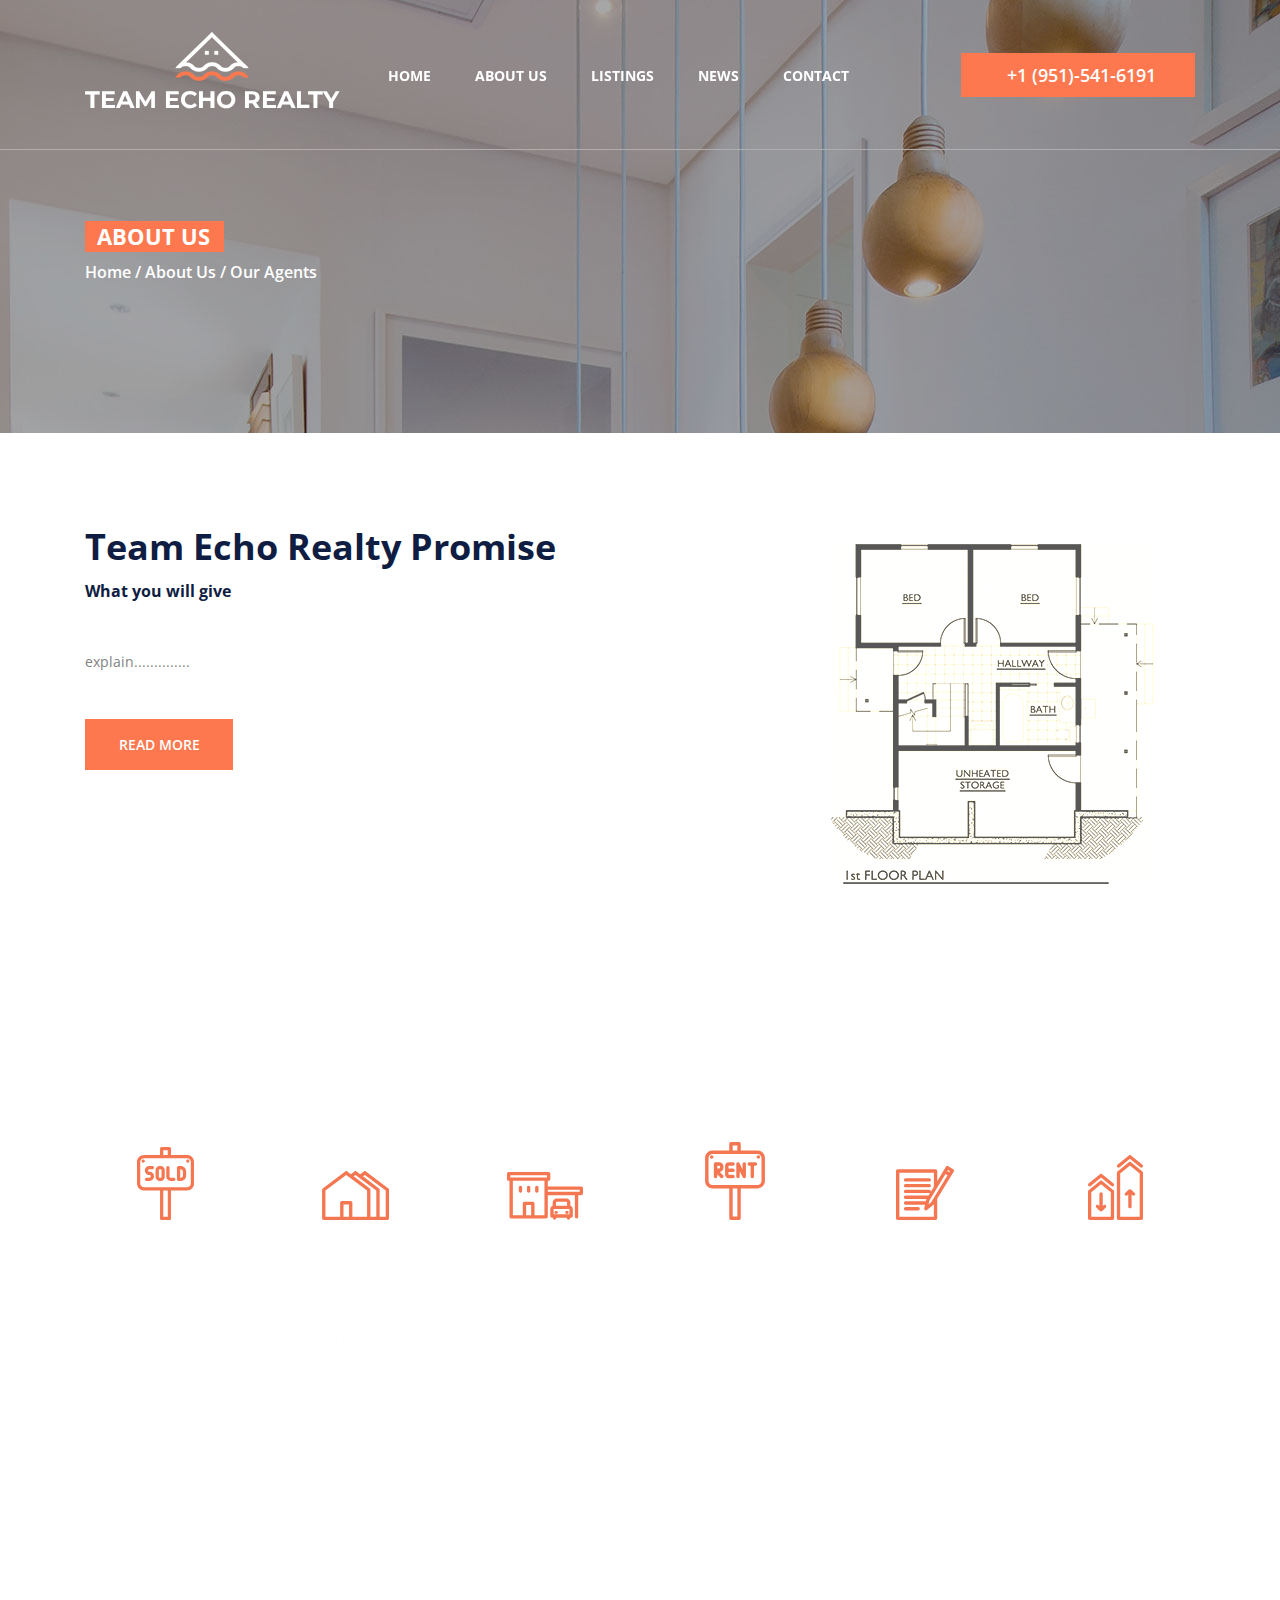
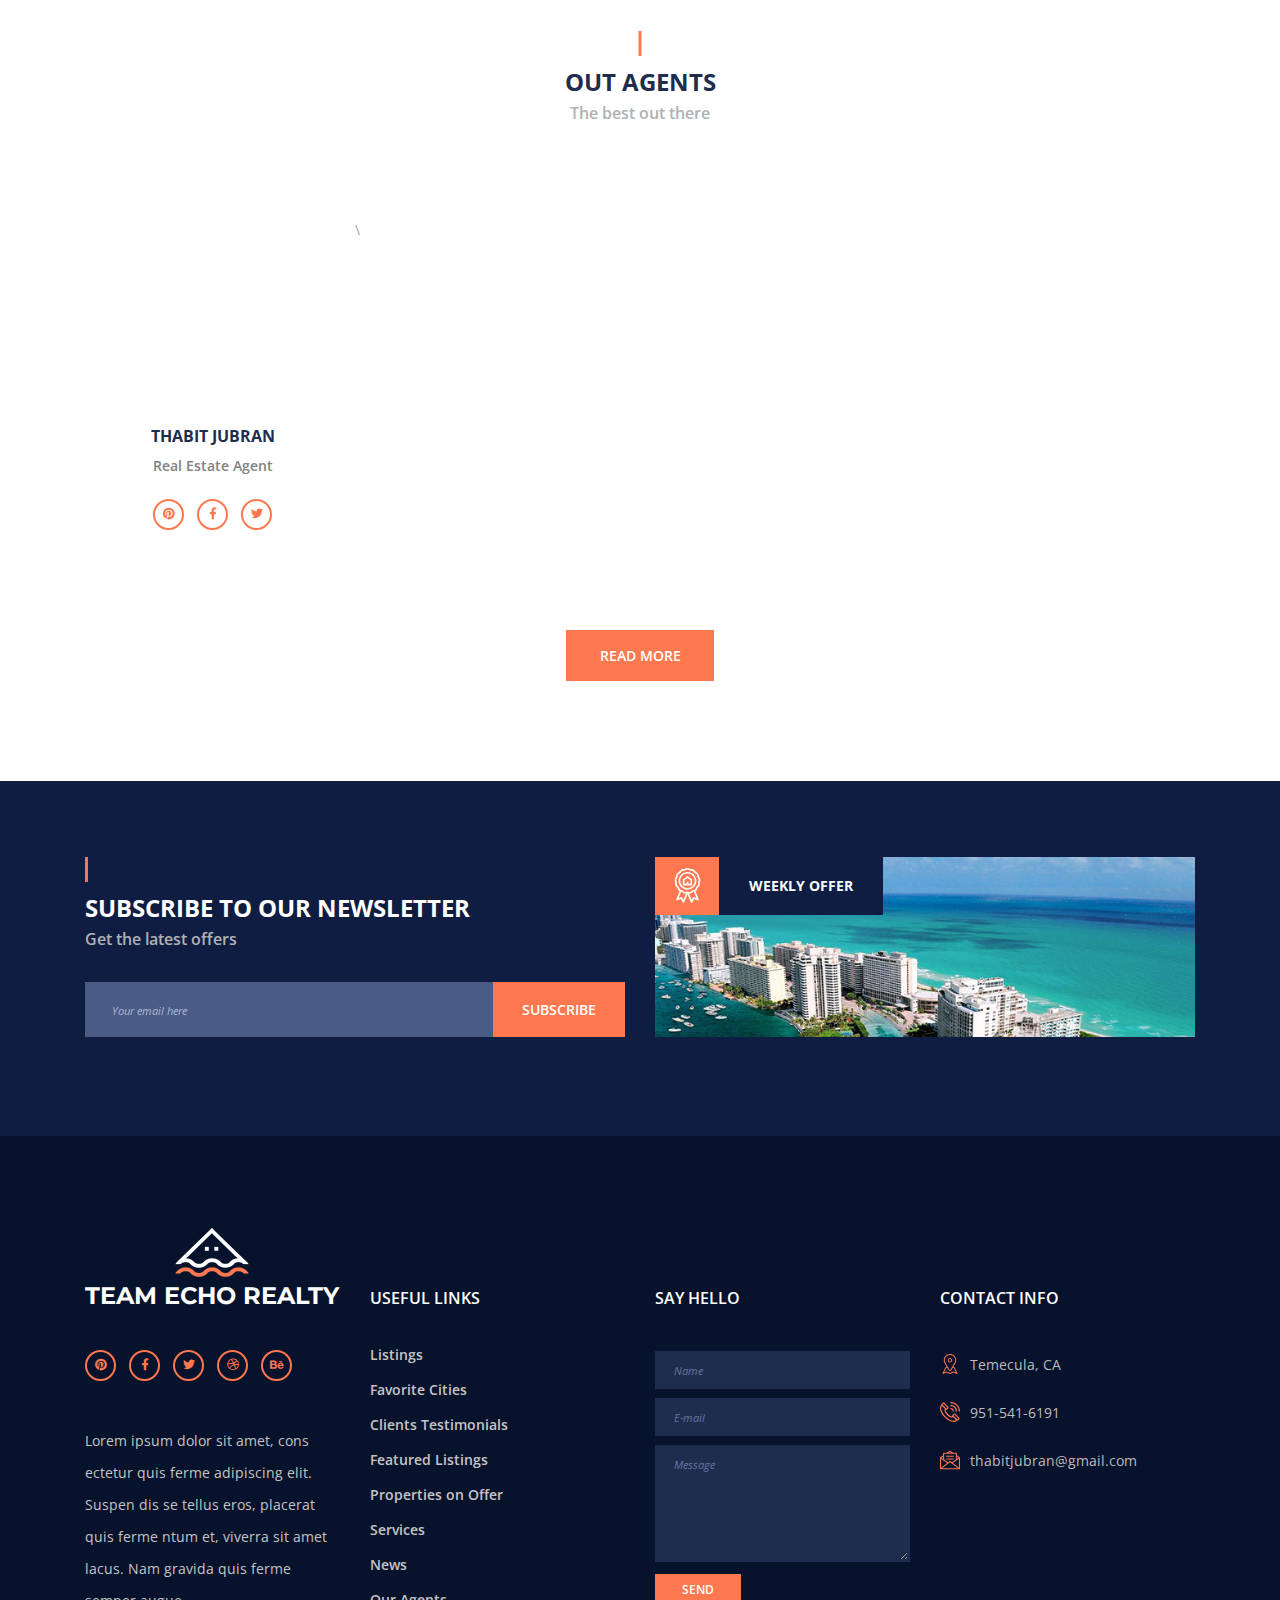
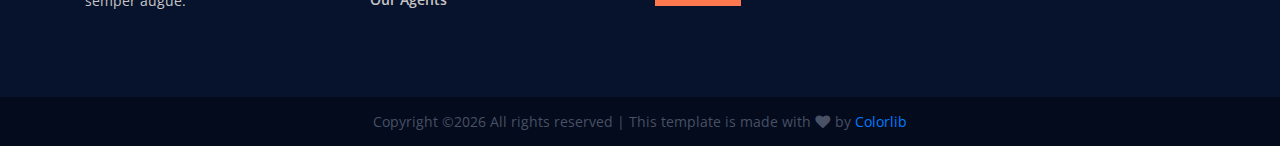
==== about.html @ dcab0322 "Ne" ====
<!DOCTYPE html>
<html lang="en">
<head>
<title>Team Echo Realty - About</title>
<meta charset="utf-8">
<meta http-equiv="X-UA-Compatible" content="IE=edge">
<meta name="description" content="The Estate Teplate">
<meta name="viewport" content="width=device-width, initial-scale=1">
<link rel="stylesheet" type="text/css" href="styles/bootstrap4/bootstrap.min.css">
<link href="plugins/fontawesome-free-5.0.1/css/fontawesome-all.css" rel="stylesheet" type="text/css">
<link rel="stylesheet" type="text/css" href="styles/about_styles.css">
<link rel="stylesheet" type="text/css" href="styles/about_responsive.css">
</head>

<body>

<div class="super_container">
	
	<!-- Home -->
	<div class="home">
		<!-- Image by: https://unsplash.com/@jbriscoe -->
		<div class="home_background" style="background-image:url(images/home_background.jpg)"></div>
		
		<div class="container">
			<div class="row">
				<div class="col">
					<div class="home_content">
						<div class="home_title">
							<h2>about us</h2>
						</div>
						<div class="breadcrumbs">
							<span><a href="index.html">Home</a></span>
							<span><a href="#"> About Us</a></span>
							<span><a href="#"> Our Agents</a></span>
						</div>
					</div>
				</div>
			</div>
		</div>
	</div>

	<!-- Header -->

	<header class="header trans_300">
		<div class="container">
			<div class="row">
				<div class="col">
					<div class="header_container d-flex flex-row align-items-center trans_300">

						<!-- Logo -->

						<div class="logo_container">
							<a href="#">
								<div class="logo">
									<img src="images/logo.png" alt="">
									<span>Team Echo Realty</span>
								</div>
							</a>
						</div>
						
						<!-- Main Navigation -->

						<nav class="main_nav">
							<ul class="main_nav_list">
								<li class="main_nav_item"><a href="index.html">home</a></li>
								<li class="main_nav_item"><a href="#">about us</a></li>
								<li class="main_nav_item"><a href="listings.html">listings</a></li>
								<li class="main_nav_item"><a href="news.html">news</a></li>
								<li class="main_nav_item"><a href="contact.html">contact</a></li>
							</ul>
						</nav>
						
						<!-- Phone Home -->

						<div class="phone_home text-center">
							<span>+1 (951)-541-6191</span>
						</div>
						
						<!-- Hamburger -->

						<div class="hamburger_container menu_mm">
							<div class="hamburger menu_mm">
								<i class="fas fa-bars trans_200 menu_mm"></i>
							</div>
						</div>

					</div>
				</div>
			</div>
		</div>

		<!-- Menu -->

		<div class="menu menu_mm">
			<ul class="menu_list">
				<li class="menu_item">
					<div class="container">
						<div class="row">
							<div class="col">
								<a href="index.html">home</a>
							</div>
						</div>
					</div>
				</li>
				<li class="menu_item">
					<div class="container">
						<div class="row">
							<div class="col">
								<a href="#">about us</a>
							</div>
						</div>
					</div>
				</li>
				<li class="menu_item">
					<div class="container">
						<div class="row">
							<div class="col">
								<a href="listings.html">listings</a>
							</div>
						</div>
					</div>
				</li>
				<li class="menu_item">
					<div class="container">
						<div class="row">
							<div class="col">
								<a href="news.html">news</a>
							</div>
						</div>
					</div>
				</li>
				<li class="menu_item">
					<div class="container">
						<div class="row">
							<div class="col">
								<a href="contact.html">contact</a>
							</div>
						</div>
					</div>
				</li>
			</ul>
		</div>

	</header>

	<!-- Intro -->

	<div class="intro">
		<div class="container">
			<div class="row">
				<div class="col-lg-7 order-lg-1 order-2">
					<h2 class="intro_title">Team Echo Realty Promise</h2>
					<div class="intro_subtitle">What you will give</div>
					<p class="intro_text">explain..............</p>
					<div class="button intro_button trans_200"><a class="trans_200" href="#">read more</a></div>
				</div>
				<div class="col-lg-5 order-lg-2 order-1">
					<div class="intro_image">
						<img src="images/intro.png" alt="">
					</div>
				</div>
			</div>
		</div>
	</div>

	<!-- Milestones -->

	<div class="milestones">
		<div class="milestones_background parallax-window" data-parallax="scroll" data-image-src="images/milestones.jpg"></div>
		<div class="container">
			<div class="row">
				
				<!-- Milestone -->
				<div class="col-lg-2 milestone_col">
					<div class="milestone text-center d-flex flex-column align-items-center justify-content-start">
						<div class="milestone_icon d-flex flex-column justify-content-end"><img src="images/milestone_1.svg" alt=""></div>
						<div class="milestone_counter" data-end-value="310">0</div>
						<div class="milestone_text">houses sold</div>
					</div>
				</div>

				<!-- Milestone -->
				<div class="col-lg-2 milestone_col">
					<div class="milestone text-center d-flex flex-column align-items-center justify-content-start">
						<div class="milestone_icon d-flex flex-column justify-content-end"><img src="images/milestone_2.svg" alt=""></div>
						<div class="milestone_counter" data-end-value="129">0</div>
						<div class="milestone_text">clients</div>
					</div>
				</div>

				<!-- Milestone -->
				<div class="col-lg-2 milestone_col">
					<div class="milestone text-center d-flex flex-column align-items-center justify-content-start">
						<div class="milestone_icon d-flex flex-column justify-content-end"><img src="images/milestone_3.svg" alt=""></div>
						<div class="milestone_counter" data-end-value="14">0</div>
						<div class="milestone_text">agents</div>
					</div>
				</div>

				<!-- Milestone -->
				<div class="col-lg-2 milestone_col">
					<div class="milestone text-center d-flex flex-column align-items-center justify-content-start">
						<div class="milestone_icon d-flex flex-column justify-content-end"><img src="images/milestone_4.svg" alt=""></div>
						<div class="milestone_counter" data-end-value="521">0</div>
						<div class="milestone_text">rents</div>
					</div>
				</div>

				<!-- Milestone -->
				<div class="col-lg-2 milestone_col">
					<div class="milestone text-center d-flex flex-column align-items-center justify-content-start">
						<div class="milestone_icon d-flex flex-column justify-content-end"><img src="images/milestone_5.svg" alt=""></div>
						<div class="milestone_counter" data-end-value="1107">0</div>
						<div class="milestone_text">contracts</div>
					</div>
				</div>

				<!-- Milestone -->
				<div class="col-lg-2 milestone_col">
					<div class="milestone text-center d-flex flex-column align-items-center justify-content-start">
						<div class="milestone_icon d-flex flex-column justify-content-end"><img src="images/milestone_6.svg" alt=""></div>
						<div class="milestone_counter" data-end-value="39">0</div>
						<div class="milestone_text">investments</div>
					</div>
				</div>

			</div>
		</div>
	</div>

	<!-- Agents -->

	<div class="agents">
		<div class="container">
			<div class="row">
				<div class="col">
					<div class="section_title text-center">
						<h3>out agents</h3>
						<span class="section_subtitle">The best out there</span>
					</div>
				</div>
			</div>

			<div class="row agents_row">
				
				<!-- Agent -->
				<div class="col-lg-3 agent_col text-center">
					<div class="agent_image mx-auto">
						<img src="images/thabit.jpg">
					</div>
					<div class="agent_content">
						<div class="agent_name">Thabit Jubran</div>
						<div class="agent_role">Real Estate Agent</div>
						<div class="agent_social">
							<ul class="agent_social_list">
								<li class="agent_social_item"><a href="#"><i class="fab fa-pinterest"></i></a></li>
								<li class="agent_social_item"><a href=""><i class="fab fa-facebook-f"></i></a></li>
								<li class="agent_social_item"><a href="#"><i class="fab fa-twitter"></i></a></li>
							</ul>
						</div>
					</div>
				</div>

\
				
			</div>

			<div class="row">
				<div class="col-lg-12 text-center">
					<div class="agents_more">
						<div class="button agents_more_button trans_200"><a class="trans_200" href="#">read more</a></div>
					</div>
				</div>
			</div>
		</div>
	</div>

	<!-- Newsletter -->

	<div class="newsletter">
		<div class="container">
			<div class="row row-equal-height">

				<div class="col-lg-6">
					<div class="newsletter_title">
						<h3>subscribe to our newsletter</h3>
						<span class="newsletter_subtitle">Get the latest offers</span>
					</div>
					<div class="newsletter_form_container">
						<form action="#">
							<div class="newsletter_form_content d-flex flex-row">
								<input id="newsletter_email" class="newsletter_email" type="email" placeholder="Your email here" required="required" data-error="Valid email is required.">
								<button id="newsletter_submit" type="submit" class="newsletter_submit_btn trans_200" value="Submit">subscribe</button>
							</div>
						</form>
					</div>
				</div>

				<div class="col-lg-6">
					<a href="#">
						<div class="weekly_offer">
							<div class="weekly_offer_content d-flex flex-row">
								<div class="weekly_offer_icon d-flex flex-column align-items-center justify-content-center">
									<img src="images/prize.svg" alt="">
								</div>
								<div class="weekly_offer_text text-center">weekly offer</div>
							</div>
							<div class="weekly_offer_image" style="background-image:url(images/weekly.jpg)"></div>
						</div>
					</a>
				</div>

			</div>
		</div>
	</div>

	<!-- Footer -->

	<footer class="footer">
		<div class="container">
			<div class="row">
				
				<!-- Footer About -->

				<div class="col-lg-3 footer_col">
					<div class="footer_col_title">
						<div class="logo_container">
							<a href="#">
								<div class="logo">
									<img src="images/logo.png" alt="">
									<span>Team Echo Realty</span>
								</div>
							</a>
						</div>
					</div>
					<div class="footer_social">
						<ul class="footer_social_list">
							<li class="footer_social_item"><a href="#"><i class="fab fa-pinterest"></i></a></li>
							<li class="footer_social_item"><a href="#"><i class="fab fa-facebook-f"></i></a></li>
							<li class="footer_social_item"><a href="#"><i class="fab fa-twitter"></i></a></li>
							<li class="footer_social_item"><a href="#"><i class="fab fa-dribbble"></i></a></li>
							<li class="footer_social_item"><a href="#"><i class="fab fa-behance"></i></a></li>
						</ul>
					</div>
					<div class="footer_about">
						<p>Lorem ipsum dolor sit amet, cons ectetur  quis ferme adipiscing elit. Suspen dis se tellus eros, placerat quis ferme ntum et, viverra sit amet lacus. Nam gravida  quis ferme semper augue.</p>
					</div>
				</div>
				
				<!-- Footer Useful Links -->

				<div class="col-lg-3 footer_col">
					<div class="footer_col_title">useful links</div>
					<ul class="footer_useful_links">
						<li class="useful_links_item"><a href="#">Listings</a></li>
						<li class="useful_links_item"><a href="#">Favorite Cities</a></li>
						<li class="useful_links_item"><a href="#">Clients Testimonials</a></li>
						<li class="useful_links_item"><a href="#">Featured Listings</a></li>
						<li class="useful_links_item"><a href="#">Properties on Offer</a></li>
						<li class="useful_links_item"><a href="#">Services</a></li>
						<li class="useful_links_item"><a href="#">News</a></li>
						<li class="useful_links_item"><a href="#">Our Agents</a></li>
					</ul>
				</div>

				<!-- Footer Contact Form -->
				<div class="col-lg-3 footer_col">
					<div class="footer_col_title">say hello</div>
					<div class="footer_contact_form_container">
						<form id="footer_contact_form" class="footer_contact_form" action="post">
							<input id="contact_form_name" class="input_field contact_form_name" type="text" placeholder="Name" required="required" data-error="Name is required.">
							<input id="contact_form_email" class="input_field contact_form_email" type="email" placeholder="E-mail" required="required" data-error="Valid email is required.">
							<textarea id="contact_form_message" class="text_field contact_form_message" name="message" placeholder="Message" required="required" data-error="Please, write us a message."></textarea>
							<button id="contact_send_btn" type="submit" class="contact_send_btn trans_200" value="Submit">send</button>
						</form>
					</div>
				</div>

				<!-- Footer Contact Info -->

				<div class="col-lg-3 footer_col">
					<div class="footer_col_title">contact info</div>
					<ul class="contact_info_list">
						<li class="contact_info_item d-flex flex-row">
							<div><div class="contact_info_icon"><img src="images/placeholder.svg" alt=""></div></div>
							<div class="contact_info_text">Temecula, CA</div>
						</li>
						<li class="contact_info_item d-flex flex-row">
							<div><div class="contact_info_icon"><img src="images/phone-call.svg" alt=""></div></div>
							<div class="contact_info_text">951-541-6191</div>
						</li>
						<li class="contact_info_item d-flex flex-row">
							<div><div class="contact_info_icon"><img src="images/message.svg" alt=""></div></div>
							<div class="contact_info_text"><a href="mailto:thabitjubran@gmail.com?Subject=Hello" target="_top">thabitjubran@gmail.com</a></div>
						</li>
				
					</ul>
				</div>

			</div>
		</div>
	</footer>

	<!-- Credits -->

	<div class="credits">
		<span><!-- Link back to Colorlib can't be removed. Template is licensed under CC BY 3.0. -->
Copyright &copy;<script>document.write(new Date().getFullYear());</script> All rights reserved | This template is made with <i class="fa fa-heart" aria-hidden="true"></i> by <a href="https://colorlib.com" target="_blank">Colorlib</a>
<!-- Link back to Colorlib can't be removed. Template is licensed under CC BY 3.0. --></span>
	</div>

</div>

<script src="js/jquery-3.2.1.min.js"></script>
<script src="styles/bootstrap4/popper.js"></script>
<script src="styles/bootstrap4/bootstrap.min.js"></script>
<script src="plugins/greensock/TweenMax.min.js"></script>
<script src="plugins/greensock/TimelineMax.min.js"></script>
<script src="plugins/scrollmagic/ScrollMagic.min.js"></script>
<script src="plugins/greensock/animation.gsap.min.js"></script>
<script src="plugins/greensock/ScrollToPlugin.min.js"></script>
<script src="plugins/scrollTo/jquery.scrollTo.min.js"></script>
<script src="plugins/easing/easing.js"></script>
<script src="plugins/parallax-js-master/parallax.min.js"></script>
<script src="js/about_custom.js"></script>
</body>

</html>
---- styles/about_styles.css ----
@charset "utf-8";
/* CSS Document */

/******************************

[Table of Contents]

1. Fonts
2. Body and some general stuff
3. Home
4. Header
	4.1 Logo
	4.2 Main Navigation
	4.3 Phone Home
	4.4 Hamburger
5. Menu
6. Section Title
7. Button
8. Intro
9. Milestones
10. Agents
11. Newsletter
12. Footer
	12.1 Footer - About
	12.2 Footer - Useful Links
	12.3 Footer - Contact Form
	12.4 Footer - Contact Info
13. Credits


******************************/

/***********
1. Fonts
***********/

@import url('https://fonts.googleapis.com/css?family=Montserrat:700|Open+Sans:300,400,600,700');

/*********************************
2. Body and some general stuff
*********************************/

*
{
	margin: 0;
	padding: 0;
	-webkit-font-smoothing: antialiased;
	-webkit-text-shadow: rgba(0,0,0,.01) 0 0 1px;
	text-shadow: rgba(0,0,0,.01) 0 0 1px;
}
body
{
	font-family: 'Open Sans', sans-serif;
	font-size: 14px;
	font-weight: 400;
	background: #FFFFFF;
	color: #a5a5a5;
}
div
{
	display: block;
	position: relative;
	-webkit-box-sizing: border-box;
    -moz-box-sizing: border-box;
    box-sizing: border-box;
}
ul
{
	list-style: none;
	margin-bottom: 0px;
}
p
{
	font-family: 'Open Sans', sans-serif;
	font-size: 14px;
	line-height: 2;
	font-weight: 400;
	color: #838383;
	-webkit-font-smoothing: antialiased;
	-webkit-text-shadow: rgba(0,0,0,.01) 0 0 1px;
	text-shadow: rgba(0,0,0,.01) 0 0 1px;
}
p a
{
	display: inline;
	position: relative;
	color: inherit;
	border-bottom: solid 1px #ffa07f;
	-webkit-transition: all 200ms ease;
	-moz-transition: all 200ms ease;
	-ms-transition: all 200ms ease;
	-o-transition: all 200ms ease;
	transition: all 200ms ease;
}
a, a:hover, a:visited, a:active, a:link
{
	text-decoration: none;
	-webkit-font-smoothing: antialiased;
	-webkit-text-shadow: rgba(0,0,0,.01) 0 0 1px;
	text-shadow: rgba(0,0,0,.01) 0 0 1px;
}
p a:active
{
	position: relative;
	color: #FF6347;
}
p a:hover
{
	color: #FFFFFF;
	background: #ffa07f;
}
p a:hover::after
{
	opacity: 0.2;
}
::selection
{
	
}
p::selection
{
	
}
h1{font-size: 48px;}
h2{font-size: 36px;}
h3{font-size: 24px;}
h4{font-size: 18px;}
h5{font-size: 14px;}
h1, h2, h3, h4, h5, h6
{
	font-family: 'Open Sans', sans-serif;
	-webkit-font-smoothing: antialiased;
	-webkit-text-shadow: rgba(0,0,0,.01) 0 0 1px;
	text-shadow: rgba(0,0,0,.01) 0 0 1px;
}
h1::selection, 
h2::selection, 
h3::selection, 
h4::selection, 
h5::selection, 
h6::selection
{
	
}
.form-control
{
	color: #db5246;
}
section
{
	display: block;
	position: relative;
	box-sizing: border-box;
}
.clear
{
	clear: both;
}
.clearfix::before, .clearfix::after
{
	content: "";
	display: table;
}
.clearfix::after
{
	clear: both;
}
.clearfix
{
	zoom: 1;
}
.float_left
{
	float: left;
}
.float_right
{
	float: right;
}
.trans_200
{
	-webkit-transition: all 200ms ease;
	-moz-transition: all 200ms ease;
	-ms-transition: all 200ms ease;
	-o-transition: all 200ms ease;
	transition: all 200ms ease;
}
.trans_300
{
	-webkit-transition: all 300ms ease;
	-moz-transition: all 300ms ease;
	-ms-transition: all 300ms ease;
	-o-transition: all 300ms ease;
	transition: all 300ms ease;
}
.trans_400
{
	-webkit-transition: all 400ms ease;
	-moz-transition: all 400ms ease;
	-ms-transition: all 400ms ease;
	-o-transition: all 400ms ease;
	transition: all 400ms ease;
}
.trans_500
{
	-webkit-transition: all 500ms ease;
	-moz-transition: all 500ms ease;
	-ms-transition: all 500ms ease;
	-o-transition: all 500ms ease;
	transition: all 500ms ease;
}
.fill_height
{
	height: 100%;
}
.super_container
{
	width: 100%;
	overflow: hidden;
}
.prlx_parent
{
	overflow: hidden;
}
.prlx
{
	height: 130% !important;
}
.nopadding
{
	padding: 0px !important;
}

/*********************************
3. Home
*********************************/

.home
{
	height: 433px;
}
.home_background
{
	position: absolute;
	top: 0;
	left: 0;
	width: 100%;
	height: 100%;
	background-repeat: no-repeat;
	background-size: cover;
	background-position: center center;
}
.home_content
{
	width: 100%;
	margin-top: 221px;
}
.home_title
{
	display: inline-block;
	height: 31px;
	background: #fd784f;
}
.home_title h2
{
	font-size: 22px;
	line-height: 31px;
	font-weight: 700;
	text-transform: uppercase;
	color: #FFFFFF;
	padding-left: 12px;
	padding-right: 14px;
}
.breadcrumbs
{
	margin-top: 8px;
}
.breadcrumbs span::before
{
	display: inline-block;
	font-size: 16px;
	font-weight: 600;
	color: #FFFFFF;
	content: ' / ';
}
.breadcrumbs span:first-child::before
{
	display: none;
}
.breadcrumbs span a
{
	font-size: 16px;
	font-weight: 600;
	color: #FFFFFF;
	-webkit-transition: all 200ms ease;
	-moz-transition: all 200ms ease;
	-ms-transition: all 200ms ease;
	-o-transition: all 200ms ease;
	transition: all 200ms ease;
}
.breadcrumbs span a:hover
{
	color: #fd784f;
}

/*********************************
4. Header
*********************************/

.header
{
	display: block;
	position: fixed;
	top: 0;
	left: 0;
	width: 100%;
	height: 150px;
	border-bottom: solid 1px #aeaead;
	z-index: 15;
}
.header.scrolled
{
	height: 120px;
	background: #0e1d41;
	border: none;
}
.header_container
{
	width: 100%;
	height: 150px;
}
.header.scrolled .header_container
{
	height: 120px;
}

/*********************************
4.1 Logo
*********************************/

.logo_container
{
	
}
.logo
{
	text-align: center;
}
.logo span
{
	display: block;
	font-family: 'Montserrat', sans-serif;
	font-size: 24px;
	font-weight: 700;
	color: #FFFFFF;
	text-transform: uppercase;
	margin-top: 1px;
}

/*********************************
4.2 Main Navigation
*********************************/

.main_nav
{
	margin-left: auto;
	margin-right: 112px;
}
.main_nav_item
{
	display: inline-block;
	margin-right: 40px;
}
.main_nav_item:last-child
{
	margin-right: 0px;
}
.main_nav_item a
{
	font-size: 14px;
	font-weight: 700;
	text-transform: uppercase;
	color: #FFFFFF;
	padding-top: 5px;
	padding-bottom: 5px;
	-webkit-transition: all 200ms ease;
	-moz-transition: all 200ms ease;
	-ms-transition: all 200ms ease;
	-o-transition: all 200ms ease;
	transition: all 200ms ease;
}
.main_nav_item a:hover
{
	color: #fd784f;
}

/*********************************
4.3 Phone Home
*********************************/

.phone_home
{
	width: auto;
	height: 44px;
	background: #fd784f;
	padding-left: 46px;
	padding-right: 39px;
}
.phone_home span
{
	font-size: 18px;
	font-weight: 600;
	line-height: 44px;
	color: #FFFFFF;
}

/*********************************
4.4 Hamburger
*********************************/

.hamburger_container
{
	display: none;
	margin-left: auto;
}
.hamburger i
{
	font-size: 20px;
	padding: 5px;
	color: #FFFFFF;
	cursor: pointer;
}
.hamburger i:hover
{
	color: #f2f2f2;
}
.hamburger i:active
{
	color: #fd784f;
}

/*********************************
5. Menu
*********************************/

.menu
{
	display: block;
	width: 100%;
	max-height: 0px;
	overflow: hidden;
	opacity: 0;
	visibility: hidden;
	background: #FFFFFF;
	-webkit-transition: all 500ms ease;
	-moz-transition: all 500ms ease;
	-ms-transition: all 500ms ease;
	-o-transition: all 500ms ease;
	transition: all 500ms ease;
}
.menu.active
{
	opacity: 1;
	visibility: visible;
}
.menu_item
{
	border-bottom: solid 1px #f2f2f2;
}
.menu_item:last-child
{
	border: none;
}
.menu_item:hover
{
	background: #f2f2f2;
}
.menu_item a
{
	display: block;
	font-size: 14px;
	font-weight: 700;
	text-transform: uppercase;
	color: #0e1d41;
	padding-top: 5px;
	padding-bottom: 5px;
	line-height: 60px;
}

/*********************************
6. Section Title
*********************************/

.section_title
{
	padding-top: 37px;
	margin: 0 auto;
}
.section_title::after
{
	display: block;
	position: absolute;
	top: 0;
	left: 50%;
	-webkit-transform: translateX(-50%);
	-moz-transform: translateX(-50%);
	-ms-transform: translateX(-50%);
	-o-transform: translateX(-50%);
	transform: translateX(-50%);
	width: 3px;
	height: 25px;
	background: #fd784f;
	content: '';
}
.section_title h3
{
	text-transform: uppercase;
	color: #1e2c4e;
	font-weight: 700;
}
.section_subtitle
{
	display: block;
	font-size: 16px;
	font-weight: 600;
	color: #b0b1b3;
	margin-top: -4px;
}

/*********************************
7. Button
*********************************/

.button
{
	display: inline-block;
	height: 51px;
}
.button a
{
	display: block;
	font-size: 14px;
	font-weight: 600;
	text-transform: uppercase;
	line-height: 51px;
	padding-left: 34px;
	padding-right: 33px;
}

/*********************************
8. Intro
*********************************/

.intro
{
	padding-top: 92px;
	padding-bottom: 79px;
}
.intro_title
{
	font-weight: 700;
	color: #0e1d41;
}
.intro_subtitle
{
	font-size: 16px;
	font-weight: 700;
	line-height: 2;
	color: #0e1d41;
	margin-top: -1px;
}
.intro_text
{
	margin-top: 41px;
	margin-bottom: 0px;
}
.intro_button
{
	background: #fd784f;
	margin-top: 43px;
}
.intro_button a
{
	color: #FFFFFF;
}
.intro_image
{
	padding-left: 18.26%;
	padding-top: 19px;
	max-width: 100%;
}
.intro_image img
{
	max-width: 100%;
}

/*********************************
9. Milestones
*********************************/

.milestones
{
	padding-top: 179px;
	padding-bottom: 178px;
}
.milestones_background
{
	position: absolute;
	top: 0;
	left: 0;
	min-height: 400px;
	background: transparent;
	width: 100%;
	height: 100%;
	background-repeat: no-repeat;
	background-size: cover;
	background-position: center center;
}
.milestone
{
	width: 100%;
}
.milestone_icon
{
    height: 78px;
}
.milestone_icon img
{
	display: block;
	width: 100%;
}
.milestone_counter
{
	font-size: 60px;
	font-weight: 600;
	color: #FFFFFF;
	line-height: 1;
	margin-top: 34px;
}
.milestone_text
{
	font-size: 16px;
	font-weight: 700;
	text-transform: uppercase;
	color: #FFFFFF;
	margin-top: 15px;
}

/*********************************
10. Agents
*********************************/

.agents
{
	padding-top: 100px;
	padding-bottom: 100px;
}
.agents_row
{
	margin-top: 94px;
}
.agent_image
{
	width: 180px;
	height: 180px;
	border-radius: 50%;
	overflow: hidden;
}
.agent_name
{
	font-size: 16px;
	color: #1e2c4e;
	text-transform: uppercase;
	font-weight: 700;
	margin-top: 25px;
}
.agent_role
{
	font-size: 14px;
	font-weight: 600;
	color: #838383;
	margin-top: 7px;
}
.agent_social
{
	margin-top: 19px;
}
.agent_social_item
{
	display: inline-block;
	width: 31px;
	height: 31px;
	border: solid 2px #fd784f;
	border-radius: 50%;
	text-align: center;
	-webkit-transition: all 200ms ease;
	-moz-transition: all 200ms ease;
	-ms-transition: all 200ms ease;
	-o-transition: all 200ms ease;
	transition: all 200ms ease;
	margin-right: 9px;
}
.agent_social_item:last-child
{
	margin-right: 0px;
}
.agent_social_item a
{
	display: block;
	position: relative;
	width: 100%;
	height: 100%;
}
.agent_social_item a i
{
	display: block;
	position: relative;
	color: #fd784f;
	top: 50%;
	-webkit-transform: translateY(-50%);
	-moz-transform: translateY(-50%);
	-ms-transform: translateY(-50%);
	-o-transform: translateY(-50%);
	transform: translateY(-50%);
	font-size: 12px;
	-webkit-transition: all 200ms ease;
	-moz-transition: all 200ms ease;
	-ms-transition: all 200ms ease;
	-o-transition: all 200ms ease;
	transition: all 200ms ease;
}
.agent_social_item:hover
{
	background: #fd784f;
}
.agent_social_item:hover a i
{
	color: #FFFFFF;
}
.agents_more_button
{
	background: #fd784f;
	margin-top: 100px;
}
.agents_more_button a
{
	color: #FFFFFF;
}

/*********************************
11. Newsletter
*********************************/

.newsletter
{
	padding-top: 76px;
	padding-bottom: 99px;
	background: #0e1d41;
}
.newsletter_title
{
	padding-top: 37px;
	margin: 0 auto;
}
.newsletter_title::after
{
	display: block;
	position: absolute;
	top: 0;
	left: 0;
	width: 3px;
	height: 25px;
	background: #fd784f;
	content: '';
}
.newsletter_title h3
{
	text-transform: uppercase;
	color: #FFFFFF;
	font-weight: 700;
}
.newsletter_subtitle
{
	display: block;
	font-size: 16px;
	font-weight: 600;
	color: #b0b1b3;
	margin-top: -4px;
}
.newsletter_form_container
{
	margin-top: 31px;
}
.newsletter_email
{
	width: calc(100% - 132px);
	height: 55px;
	border: none;
	padding-left: 27px;
	font-weight: 500;
	color: #fd784f;
	background: #4a5b85;
}
.newsletter_email:focus
{
	outline: solid 2px #fd784f;
}
.newsletter_email::-webkit-input-placeholder
{
	font-size: 11px !important;
	font-style: italic !important;
	font-weight: 400 !important;
	color: #adb8d4 !important;
}
.newsletter_email:-moz-placeholder /* older Firefox*/
{
	font-size: 11px !important;
	font-style: italic !important;
	font-weight: 400 !important;
	color: #adb8d4 !important;
}
.newsletter_email::-moz-placeholder /* Firefox 19+ */ 
{
	font-size: 11px !important;
	font-style: italic !important;
	font-weight: 400 !important;
	color: #adb8d4 !important;
} 
.newsletter_email:-ms-input-placeholder
{ 
	font-size: 11px !important;
	font-style: italic !important;
	font-weight: 400 !important;
	color: #adb8d4 !important;
}
.newsletter_email::input-placeholder
{
	font-size: 11px !important;
	font-style: italic !important;
	font-weight: 400 !important;
	color: #adb8d4 !important;
}
.newsletter_submit_btn
{
	width: 132px;
	height: 55px;
	border: none;
	background: #fd784f;
	color: #FFFFFF;
	font-size: 14px;
	font-weight: 600;
	text-transform: uppercase;
	cursor: pointer;
}
.newsletter_submit_btn:focus
{
	border: solid 2px #FFFFFF;
}
.weekly_offer
{
	width: 100%;
	height: 100%;
}
.weekly_offer_image
{
	position: absolute;
	top: 0;
	left: 0;
	width: 100%;
	height: 100%;
	background-repeat: no-repeat;
	background-size: cover;
	background-position: center center;
}
.weekly_offer_content
{
	position: absolute;
	top: 0;
	left: 0;
	height: 58px;
	background: #0e1d41;
	z-index: 10;
}
.weekly_offer_icon
{
	width: 64px;
	background: #fd784f;
}
.weekly_offer_icon img
{
	width: 35px;
	height: 41px;
}
.weekly_offer_text
{
	font-size: 14px;
	font-weight: 700;
	line-height: 58px;
	color: #FFFFFF;
	text-transform: uppercase;
	padding-left: 30px;
	padding-right: 30px;
}

/*********************************
12. Footer
*********************************/

.footer
{
	padding-top: 150px;
	padding-bottom: 80px;
	background: #07122c;
}
.footer_col_title
{
	font-size: 16px;
	font-weight: 600;
	text-transform: uppercase;
	color: #FFFFFF;
}

/*********************************
12.1 Footer - About
*********************************/

.footer .logo_container
{
	display: inline-block;
	position: absolute;
	left: 0;
	top: -58px;
}
.footer .logo
{
	text-align: center;
}
.footer .logo span
{
	display: block;
	font-family: 'Montserrat', sans-serif;
	font-size: 24px;
	font-weight: 700;
	color: #FFFFFF;
	text-transform: uppercase;
	margin-top: 1px;
}
.footer_social
{
	margin-top: 60px;
}
.footer_social_item
{
	display: inline-block;
	width: 31px;
	height: 31px;
	border: solid 2px #fd784f;
	border-radius: 50%;
	text-align: center;
	-webkit-transition: all 200ms ease;
	-moz-transition: all 200ms ease;
	-ms-transition: all 200ms ease;
	-o-transition: all 200ms ease;
	transition: all 200ms ease;
	margin-right: 9px;
}
.footer_social_item:last-child
{
	margin-right: 0px;
}
.footer_social_item a
{
	display: block;
	position: relative;
	width: 100%;
	height: 100%;
}
.footer_social_item a i
{
	display: block;
	position: relative;
	color: #fd784f;
	top: 50%;
	-webkit-transform: translateY(-50%);
	-moz-transform: translateY(-50%);
	-ms-transform: translateY(-50%);
	-o-transform: translateY(-50%);
	transform: translateY(-50%);
	font-size: 12px;
	-webkit-transition: all 200ms ease;
	-moz-transition: all 200ms ease;
	-ms-transition: all 200ms ease;
	-o-transition: all 200ms ease;
	transition: all 200ms ease;
}
.footer_social_item:hover
{
	background: #fd784f;
}
.footer_social_item:hover a i
{
	color: #FFFFFF;
}
.footer_about
{
	margin-top: 44px;
	padding-right: 10px;
}
.footer_about p
{
	color: #c5c5c5;
	line-height: 2.29;
	margin-bottom: 0px;
}

/*********************************
12.2 Footer - Useful Links
*********************************/

.footer_useful_links
{
	margin-top: 27px;
}
.useful_links_item a
{
	font-size: 14px;
	font-weight: 600;
	color: #c5c5c5;
	line-height: 2.5;
	-webkit-transition: all 200ms ease;
	-moz-transition: all 200ms ease;
	-ms-transition: all 200ms ease;
	-o-transition: all 200ms ease;
	transition: all 200ms ease;
}
.useful_links_item a:hover
{
	color: #fd784f;
}

/*********************************
12.3 Footer - Contact Form
*********************************/

.footer_contact_form_container
{
	margin-top: 41px;
}
.footer_contact_form
{
	
}
.input_field
{
	width: 100%;
	background: #1e2c4e;
	border: solid 2px transparent;
	margin-bottom: 9px;
	height: 38px;
	padding-left: 17px;
	color: #fd784f;
}
.input_field:focus
{
	outline: none !important;
	border-color: #fd784f;
}
.text_field
{
	width: 100%;
	height: 117px;
	background: #1e2c4e;
	border: solid 2px transparent;
	padding-left: 17px;
	margin-bottom: 7px;
	color: #fd784f;
	padding-top: 10px;
}
.text_field:focus
{
	outline: none !important;
	border-color: #fd784f;
}
.contact_send_btn
{
	width: 86px;
	height: 32px;
	background: #fd784f;
	font-size: 12px;
	font-weight: 600;
	text-transform: uppercase;
	color: #FFFFFF;
	cursor: pointer;
	border: none;
}
.contact_send_btn:focus
{
	outline: solid 1px #FFFFFF;
	border: green !important;
}
.input_field::-webkit-input-placeholder,
.text_field::-webkit-input-placeholder
{
	font-size: 11px !important;
	font-style: italic !important;
	font-weight: 400 !important;
	color: #6678a3 !important;
}
.input_field:-moz-placeholder,
.text_field:-moz-placeholder
{
	font-size: 11px !important;
	font-style: italic !important;
	font-weight: 400 !important;
	color: #6678a3 !important;
}
.input_field::-moz-placeholder,
.text_field::-moz-placeholder
{
	font-size: 11px !important;
	font-style: italic !important;
	font-weight: 400 !important;
	color: #6678a3 !important;
} 
.input_field:-ms-input-placeholder,
.text_field:-ms-input-placeholder
{ 
	font-size: 11px !important;
	font-style: italic !important;
	font-weight: 400 !important;
	color: #6678a3 !important;
}
.input_field::input-placeholder,
.text_field::input-placeholder
{
	font-size: 11px !important;
	font-style: italic !important;
	font-weight: 400 !important;
	color: #6678a3 !important;
}

/*********************************
12.4 Footer - Contact Info
*********************************/

.contact_info_list
{
	margin-top: 44px;
}
.contact_info_item
{
	margin-bottom: 22px;
}
.contact_info_icon
{
	width: 20px;
	height: 20px;
	margin-right: 10px;
}
.contact_info_icon img
{
	display: block;
	width: 100%;
}
.contact_info_text,
.contact_info_text a
{
	color: #bcbcbd;
	line-height: 2.14;
	margin-top: -4px;
}
.contact_info_item:hover .contact_info_text,
.contact_info_item:hover .contact_info_text a
{
	color: #fd784f;
}

/*********************************
13. Credits
*********************************/

.credits
{
	background: #040b1d;
	text-align: center;
}
.credits span
{
	color: #485165;
	line-height: 49px;
}
---- styles/about_responsive.css ----
@charset "utf-8";
/* CSS Document */

/******************************

[Table of Contents]

1. 1600px
2. 1440px
3. 1280px
4. 1199px
5. 1024px
6. 991px
7. 959px
8. 880px
9. 768px
10. 767px
11. 539px
12. 479px
13. 400px

******************************/

/************
1. 1600px
************/

@media only screen and (max-width: 1600px)
{
	
}

/************
2. 1440px
************/

@media only screen and (max-width: 1440px)
{
	
}

/************
3. 1380px
************/

@media only screen and (max-width: 1380px)
{
	
}

/************
3. 1280px
************/

@media only screen and (max-width: 1280px)
{
	
}

/************
4. 1199px
************/

@media only screen and (max-width: 1199px)
{
	.main_nav
	{
		margin-right: 56px;
	}
	.main_nav_item
	{
		margin-right: 33px;
	}
	.phone_home
	{
		padding-left: 31px;
    	padding-right: 29px;
	}
	.phone_home span
	{
		font-size: 14px;
	}
}

/************
4. 1100px
************/

@media only screen and (max-width: 1100px)
{
	
}

/************
5. 1024px
************/

@media only screen and (max-width: 1024px)
{
	
}

/************
6. 991px
************/

@media only screen and (max-width: 991px)
{
	.main_nav
	{
		display: none;
	}
	.phone_home
	{
		display: none;
	}
	.logo span
	{
		font-size: 20px;
	}
	.logo img
	{
		width: 60px;
	}
	.hamburger_container
	{
		display: block;
	}
	.intro_image
	{
		padding-left: 0px;
		padding-top: 0px;
	}
	.intro_title
	{
		margin-top: 50px;
	}
	.milestone_col
	{
		margin-bottom: 60px;
	}
	.milestone_col:last-child
	{
		margin-bottom: 0px;
	}
	.agent_col
	{
		margin-bottom: 60px;
	}
	.agent_col:last-child
	{
		margin-bottom: 0px;
	}
	.weekly_offer
	{
		height: auto;
	}
	.weekly_offer_image
	{
		position: relative;
		top: auto;
		left: auto;
		width: 100%;
		height: 220px;
		margin-top: 80px;
	}
	.footer_col
	{
		margin-bottom: 60px;
	}
	.footer_col:last-child
	{
		margin-bottom: 0px;
	}
}

/************
7. 959px
************/

@media only screen and (max-width: 959px)
{
	
}

/************
8. 880px
************/

@media only screen and (max-width: 880px)
{
	
}

/************
9. 768px
************/

@media only screen and (max-width: 768px)
{
	
}

/************
10. 767px
************/

@media only screen and (max-width: 767px)
{
	.weekly_offer_image
	{
		height: 162px;
	}
}

/************
11. 575px
************/

@media only screen and (max-width: 575px)
{
	h2{font-size: 28px;}
	h3{font-size: 20px;}
	p{font-size: 13px;}
	.header
	{
		height: 80px;
	}
	.header_container
	{
		height: 80px;
	}
	.header.scrolled
	{
		height: 70px;
	}
	.header.scrolled .header_container
	{
		height: 70px;
	}
	.logo img
	{
		width: 36px;
	}
	.logo span
	{
		font-size: 12px;
	}
	.menu_item a
	{
		font-size: 14px;
		line-height: 42px;
	}
	.home
	{
		height: 372px;
	}
	.home_content
	{
		margin-top: 205px;
	}
	.section_subtitle
	{
		font-size: 14px;
	}
	.button
	{
		height: 41px;
	}
	.button a
	{
	    font-size: 12px;
	    line-height: 41px;
	    padding-left: 27px;
	    padding-right: 26px;
	}
	.intro_title
	{
		margin-top: 45px;
	}
	.intro_text
	{
		margin-top: 29px;
	}
	.milestone_counter
	{
		font-size: 36px;
		margin-top: 30px;
	}
	.milestone_text
	{
		font-size: 12px;
		margin-top: 10px;
	}
	.newsletter_email
	{
		height: 40px;
	}
	.newsletter_submit_btn
	{
		height: 40px;
		font-size: 12px;
	}
	.weekly_offer_image
	{
		height: calc((100vw - 30px) / 3.13);
		margin-top: 43px;
	}
	.weekly_offer_content
	{
		height: 40px;
	}
	.weekly_offer_icon
	{
		width: 54px;
	}
	.weekly_offer_icon img
	{
		width: 22px;
	}
	.weekly_offer_text
	{
		font-size: 12px;
		line-height: 40px;
		padding-left: 25px;
		padding-right: 25px;
	}
	.useful_links_item a
	{
		font-size: 13px;
	}
}

/************
11. 539px
************/

@media only screen and (max-width: 539px)
{
	
}

/************
12. 480px
************/

@media only screen and (max-width: 480px)
{
	
}

/************
13. 479px
************/

@media only screen and (max-width: 479px)
{
	h2{font-size: 24px;}
	.intro_subtitle
	{
		font-size: 14px;
	}
}

/************
14. 400px
************/

@media only screen and (max-width: 400px)
{
	
}
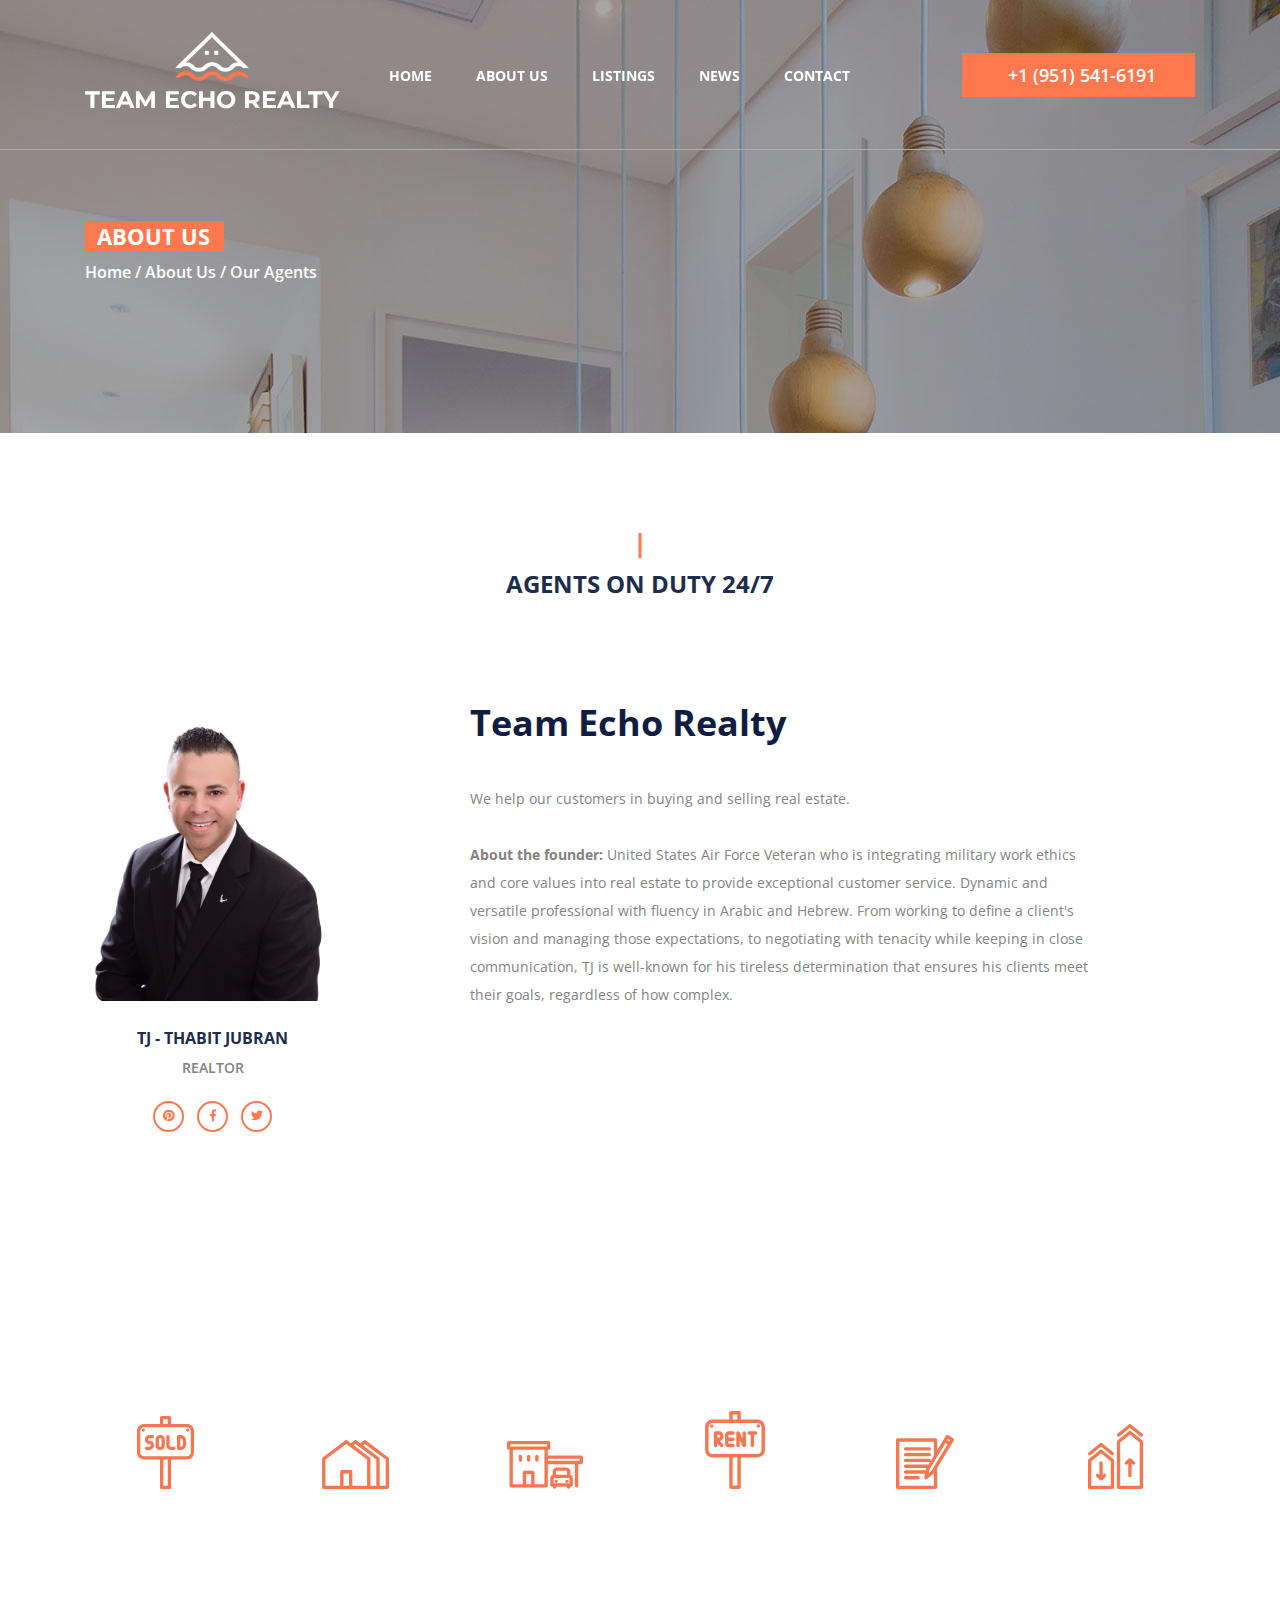
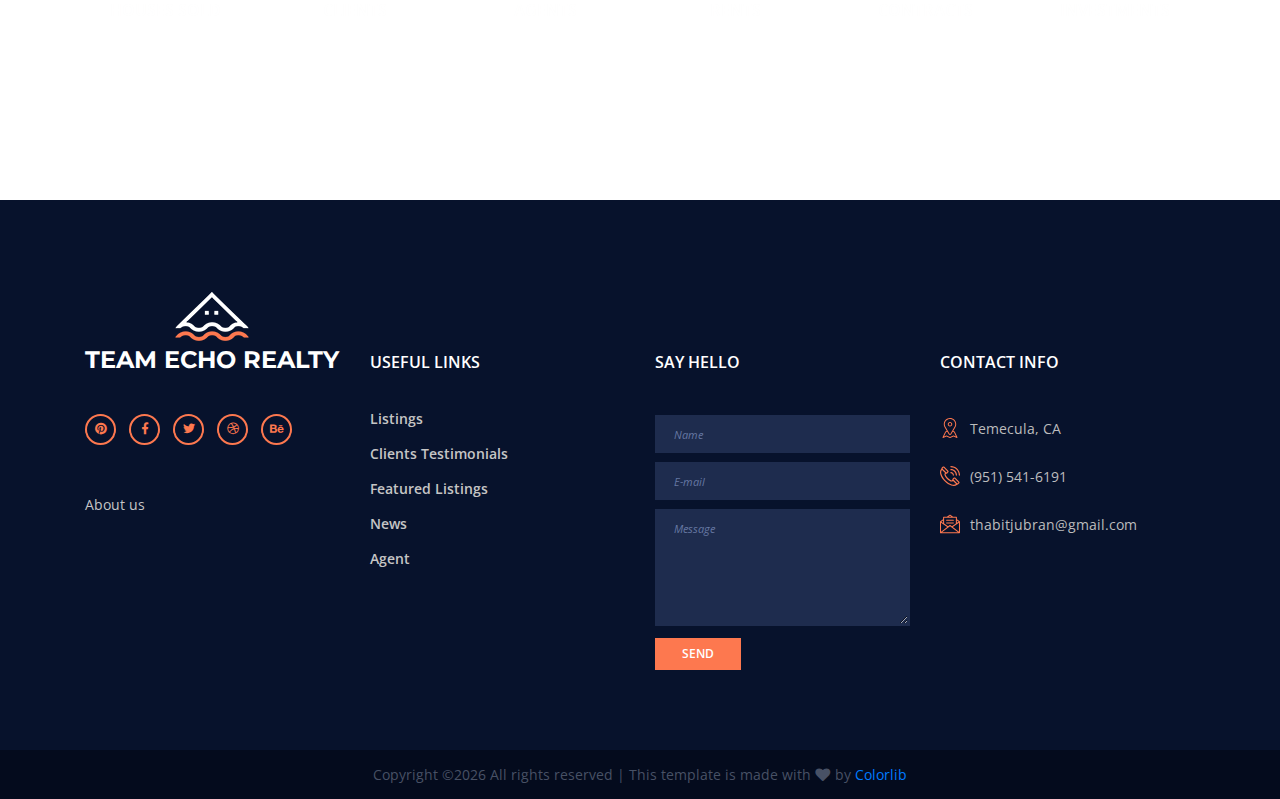
==== commit 5e31de59: "las" ====
--- a/about.html
+++ b/about.html
@@ -73,7 +73,7 @@
 						<!-- Phone Home -->
 
 						<div class="phone_home text-center">
-							<span>+1 (951)-541-6191</span>
+							<span>+1 (951) 541-6191</span>
 						</div>
 						
 						<!-- Hamburger -->
@@ -142,101 +142,12 @@
 		</div>
 
 	</header>
-
-	<!-- Intro -->
-
-	<div class="intro">
-		<div class="container">
-			<div class="row">
-				<div class="col-lg-7 order-lg-1 order-2">
-					<h2 class="intro_title">Team Echo Realty Promise</h2>
-					<div class="intro_subtitle">What you will give</div>
-					<p class="intro_text">explain..............</p>
-					<div class="button intro_button trans_200"><a class="trans_200" href="#">read more</a></div>
-				</div>
-				<div class="col-lg-5 order-lg-2 order-1">
-					<div class="intro_image">
-						<img src="images/intro.png" alt="">
-					</div>
-				</div>
-			</div>
-		</div>
-	</div>
-
-	<!-- Milestones -->
-
-	<div class="milestones">
-		<div class="milestones_background parallax-window" data-parallax="scroll" data-image-src="images/milestones.jpg"></div>
-		<div class="container">
-			<div class="row">
-				
-				<!-- Milestone -->
-				<div class="col-lg-2 milestone_col">
-					<div class="milestone text-center d-flex flex-column align-items-center justify-content-start">
-						<div class="milestone_icon d-flex flex-column justify-content-end"><img src="images/milestone_1.svg" alt=""></div>
-						<div class="milestone_counter" data-end-value="310">0</div>
-						<div class="milestone_text">houses sold</div>
-					</div>
-				</div>
-
-				<!-- Milestone -->
-				<div class="col-lg-2 milestone_col">
-					<div class="milestone text-center d-flex flex-column align-items-center justify-content-start">
-						<div class="milestone_icon d-flex flex-column justify-content-end"><img src="images/milestone_2.svg" alt=""></div>
-						<div class="milestone_counter" data-end-value="129">0</div>
-						<div class="milestone_text">clients</div>
-					</div>
-				</div>
-
-				<!-- Milestone -->
-				<div class="col-lg-2 milestone_col">
-					<div class="milestone text-center d-flex flex-column align-items-center justify-content-start">
-						<div class="milestone_icon d-flex flex-column justify-content-end"><img src="images/milestone_3.svg" alt=""></div>
-						<div class="milestone_counter" data-end-value="14">0</div>
-						<div class="milestone_text">agents</div>
-					</div>
-				</div>
-
-				<!-- Milestone -->
-				<div class="col-lg-2 milestone_col">
-					<div class="milestone text-center d-flex flex-column align-items-center justify-content-start">
-						<div class="milestone_icon d-flex flex-column justify-content-end"><img src="images/milestone_4.svg" alt=""></div>
-						<div class="milestone_counter" data-end-value="521">0</div>
-						<div class="milestone_text">rents</div>
-					</div>
-				</div>
-
-				<!-- Milestone -->
-				<div class="col-lg-2 milestone_col">
-					<div class="milestone text-center d-flex flex-column align-items-center justify-content-start">
-						<div class="milestone_icon d-flex flex-column justify-content-end"><img src="images/milestone_5.svg" alt=""></div>
-						<div class="milestone_counter" data-end-value="1107">0</div>
-						<div class="milestone_text">contracts</div>
-					</div>
-				</div>
-
-				<!-- Milestone -->
-				<div class="col-lg-2 milestone_col">
-					<div class="milestone text-center d-flex flex-column align-items-center justify-content-start">
-						<div class="milestone_icon d-flex flex-column justify-content-end"><img src="images/milestone_6.svg" alt=""></div>
-						<div class="milestone_counter" data-end-value="39">0</div>
-						<div class="milestone_text">investments</div>
-					</div>
-				</div>
-
-			</div>
-		</div>
-	</div>
-
-	<!-- Agents -->
-
-	<div class="agents">
+	<div class="agents" align=left>
 		<div class="container">
 			<div class="row">
 				<div class="col">
 					<div class="section_title text-center">
-						<h3>out agents</h3>
-						<span class="section_subtitle">The best out there</span>
+						<h3>agents on duty 24/7</h3>
 					</div>
 				</div>
 			</div>
@@ -245,12 +156,10 @@
 				
 				<!-- Agent -->
 				<div class="col-lg-3 agent_col text-center">
-					<div class="agent_image mx-auto">
-						<img src="images/thabit.jpg">
-					</div>
+						<img src="images/agent_1.jpg" width=250 height=300>
 					<div class="agent_content">
-						<div class="agent_name">Thabit Jubran</div>
-						<div class="agent_role">Real Estate Agent</div>
+						<div class="agent_name">TJ - Thabit Jubran</div>
+						<div class="agent_role">REALTOR</div>
 						<div class="agent_social">
 							<ul class="agent_social_list">
 								<li class="agent_social_item"><a href="#"><i class="fab fa-pinterest"></i></a></li>
@@ -259,55 +168,98 @@
 							</ul>
 						</div>
 					</div>
-				</div>
-
-\
-				
-			</div>
-
-			<div class="row">
-				<div class="col-lg-12 text-center">
-					<div class="agents_more">
-						<div class="button agents_more_button trans_200"><a class="trans_200" href="#">read more</a></div>
-					</div>
-				</div>
-			</div>
-		</div>
+					              
+				</div>
+				
+				<div class="col-lg-7 order-lg-1 order-2">
+					<h2 class="intro_title">Team Echo Realty</h2>
+					
+					<p class="intro_text">
+
+
+		We help our customers in buying and selling real estate. 
+		</br>
+		</br>
+		<b>About the founder:</b> United States Air Force Veteran 
+		who is integrating military work ethics and core values into real 
+		estate to provide exceptional customer service. 
+		Dynamic and versatile professional with fluency in Arabic and Hebrew.
+		From working to define a client's vision and managing those expectations,
+		to negotiating with tenacity while keeping in close communication,
+ 		TJ is well-known for his tireless determination that ensures his clients meet their goals, 
+  		regardless of how complex.
+  
+  </p>
+
+				</div>
+				 <span style="display:inline-block;margin-right:100px"></span>
+			</div>
+
+
+		</div>
+		
 	</div>
 
-	<!-- Newsletter -->
-
-	<div class="newsletter">
-		<div class="container">
-			<div class="row row-equal-height">
-
-				<div class="col-lg-6">
-					<div class="newsletter_title">
-						<h3>subscribe to our newsletter</h3>
-						<span class="newsletter_subtitle">Get the latest offers</span>
-					</div>
-					<div class="newsletter_form_container">
-						<form action="#">
-							<div class="newsletter_form_content d-flex flex-row">
-								<input id="newsletter_email" class="newsletter_email" type="email" placeholder="Your email here" required="required" data-error="Valid email is required.">
-								<button id="newsletter_submit" type="submit" class="newsletter_submit_btn trans_200" value="Submit">subscribe</button>
-							</div>
-						</form>
-					</div>
-				</div>
-
-				<div class="col-lg-6">
-					<a href="#">
-						<div class="weekly_offer">
-							<div class="weekly_offer_content d-flex flex-row">
-								<div class="weekly_offer_icon d-flex flex-column align-items-center justify-content-center">
-									<img src="images/prize.svg" alt="">
-								</div>
-								<div class="weekly_offer_text text-center">weekly offer</div>
-							</div>
-							<div class="weekly_offer_image" style="background-image:url(images/weekly.jpg)"></div>
-						</div>
-					</a>
+
+	<!-- Milestones -->
+
+	<div class="milestones">
+		<div class="milestones_background parallax-window" data-parallax="scroll" data-image-src="images/milestones.jpg"></div>
+		<div class="container">
+			<div class="row">
+				
+				<!-- Milestone -->
+				<div class="col-lg-2 milestone_col">
+					<div class="milestone text-center d-flex flex-column align-items-center justify-content-start">
+						<div class="milestone_icon d-flex flex-column justify-content-end"><img src="images/milestone_1.svg" alt=""></div>
+						<div class="milestone_counter" data-end-value="7">0</div>
+						<div class="milestone_text">houses sold</div>
+					</div>
+				</div>
+
+				<!-- Milestone -->
+				<div class="col-lg-2 milestone_col">
+					<div class="milestone text-center d-flex flex-column align-items-center justify-content-start">
+						<div class="milestone_icon d-flex flex-column justify-content-end"><img src="images/milestone_2.svg" alt=""></div>
+						<div class="milestone_counter" data-end-value="15">0</div>
+						<div class="milestone_text">clients</div>
+					</div>
+				</div>
+
+				<!-- Milestone -->
+				<div class="col-lg-2 milestone_col">
+					<div class="milestone text-center d-flex flex-column align-items-center justify-content-start">
+						<div class="milestone_icon d-flex flex-column justify-content-end"><img src="images/milestone_3.svg" alt=""></div>
+						<div class="milestone_counter" data-end-value="1">0</div>
+						<div class="milestone_text">agents</div>
+					</div>
+				</div>
+
+				<!-- Milestone -->
+				<div class="col-lg-2 milestone_col">
+					<div class="milestone text-center d-flex flex-column align-items-center justify-content-start">
+						<div class="milestone_icon d-flex flex-column justify-content-end"><img src="images/milestone_4.svg" alt=""></div>
+						<div class="milestone_counter" data-end-value="3">0</div>
+						<div class="milestone_text">rents</div>
+					</div>
+				</div>
+
+				<!-- Milestone -->
+				<div class="col-lg-2 milestone_col">
+					<div class="milestone text-center d-flex flex-column align-items-center justify-content-start">
+						<div class="milestone_icon d-flex flex-column justify-content-end"><img src="images/milestone_5.svg" alt=""></div>
+						<div class="milestone_counter" data-end-value="103">0</div>
+						<div class="milestone_text">contracts</div>
+					</div>
+				</div>
+
+				<!-- Milestone -->
+				<div class="col-lg-2 milestone_col">
+					<div class="milestone text-center d-flex flex-column align-items-center justify-content-start">
+						<div class="milestone_icon d-flex flex-column justify-content-end"><img src="images/milestone_6.svg" alt=""></div>
+						<div class="milestone_counter" data-end-value="2">0</div>
+						<div class="milestone_text">investments</div>
+					</div>
 				</div>
 
 			</div>
@@ -315,6 +267,9 @@
 	</div>
 
 	<!-- Footer -->
+
+	
+	
 
 	<footer class="footer">
 		<div class="container">
@@ -343,7 +298,7 @@
 						</ul>
 					</div>
 					<div class="footer_about">
-						<p>Lorem ipsum dolor sit amet, cons ectetur  quis ferme adipiscing elit. Suspen dis se tellus eros, placerat quis ferme ntum et, viverra sit amet lacus. Nam gravida  quis ferme semper augue.</p>
+						<p>About us</p>
 					</div>
 				</div>
 				
@@ -352,14 +307,11 @@
 				<div class="col-lg-3 footer_col">
 					<div class="footer_col_title">useful links</div>
 					<ul class="footer_useful_links">
-						<li class="useful_links_item"><a href="#">Listings</a></li>
-						<li class="useful_links_item"><a href="#">Favorite Cities</a></li>
-						<li class="useful_links_item"><a href="#">Clients Testimonials</a></li>
-						<li class="useful_links_item"><a href="#">Featured Listings</a></li>
-						<li class="useful_links_item"><a href="#">Properties on Offer</a></li>
-						<li class="useful_links_item"><a href="#">Services</a></li>
-						<li class="useful_links_item"><a href="#">News</a></li>
-						<li class="useful_links_item"><a href="#">Our Agents</a></li>
+						<li class="useful_links_item"><a href="listings.html">Listings</a></li>
+						<li class="useful_links_item"><a href="index.html#target1">Clients Testimonials</a></li>
+						<li class="useful_links_item"><a href="index.html#target2">Featured Listings</a></li>
+						<li class="useful_links_item"><a href="news.html">News</a></li>
+						<li class="useful_links_item"><a href="about.html">Agent</a></li>
 					</ul>
 				</div>
 
@@ -387,13 +339,12 @@
 						</li>
 						<li class="contact_info_item d-flex flex-row">
 							<div><div class="contact_info_icon"><img src="images/phone-call.svg" alt=""></div></div>
-							<div class="contact_info_text">951-541-6191</div>
+							<div class="contact_info_text">(951) 541-6191</div>
 						</li>
 						<li class="contact_info_item d-flex flex-row">
 							<div><div class="contact_info_icon"><img src="images/message.svg" alt=""></div></div>
 							<div class="contact_info_text"><a href="mailto:thabitjubran@gmail.com?Subject=Hello" target="_top">thabitjubran@gmail.com</a></div>
 						</li>
-				
 					</ul>
 				</div>
 
--- a/styles/about_styles.css
+++ b/styles/about_styles.css
@@ -659,7 +659,7 @@
 {
 	margin-top: 94px;
 }
-.agent_image
+.a_image
 {
 	width: 180px;
 	height: 180px;
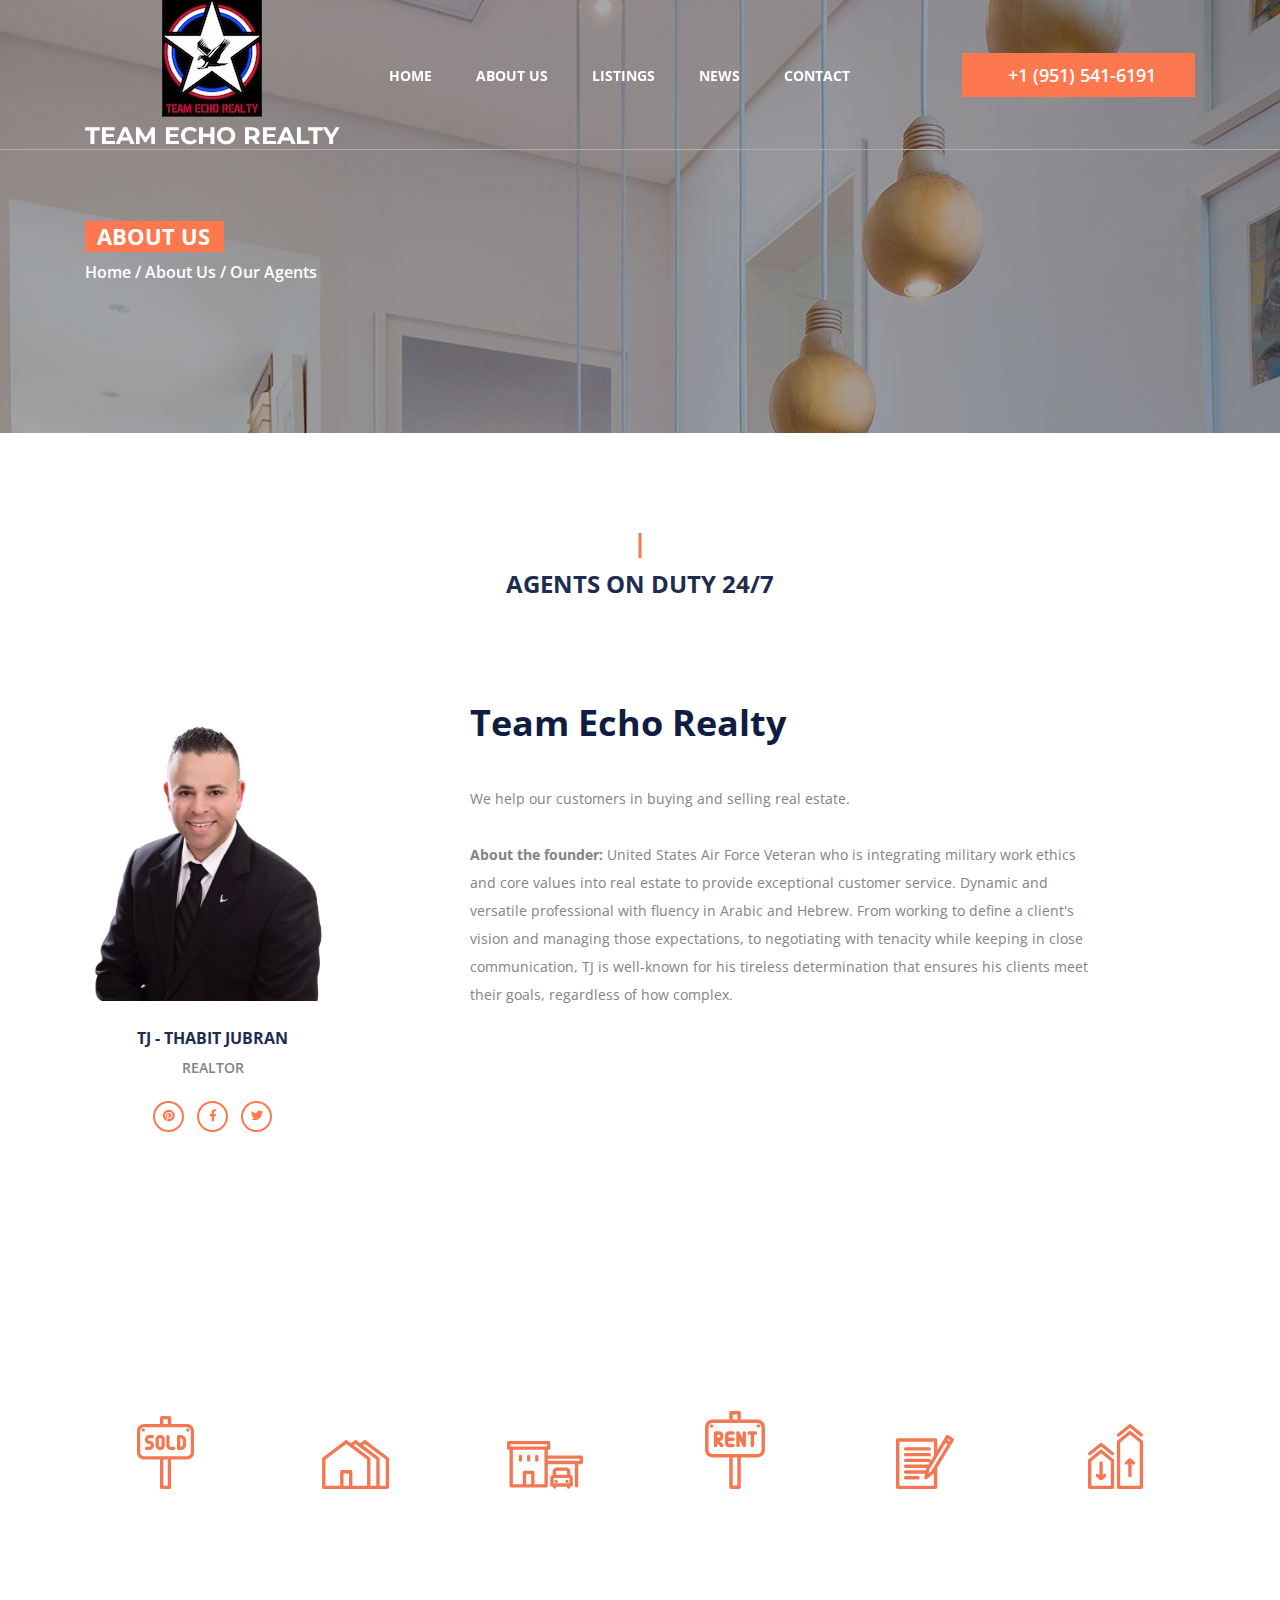
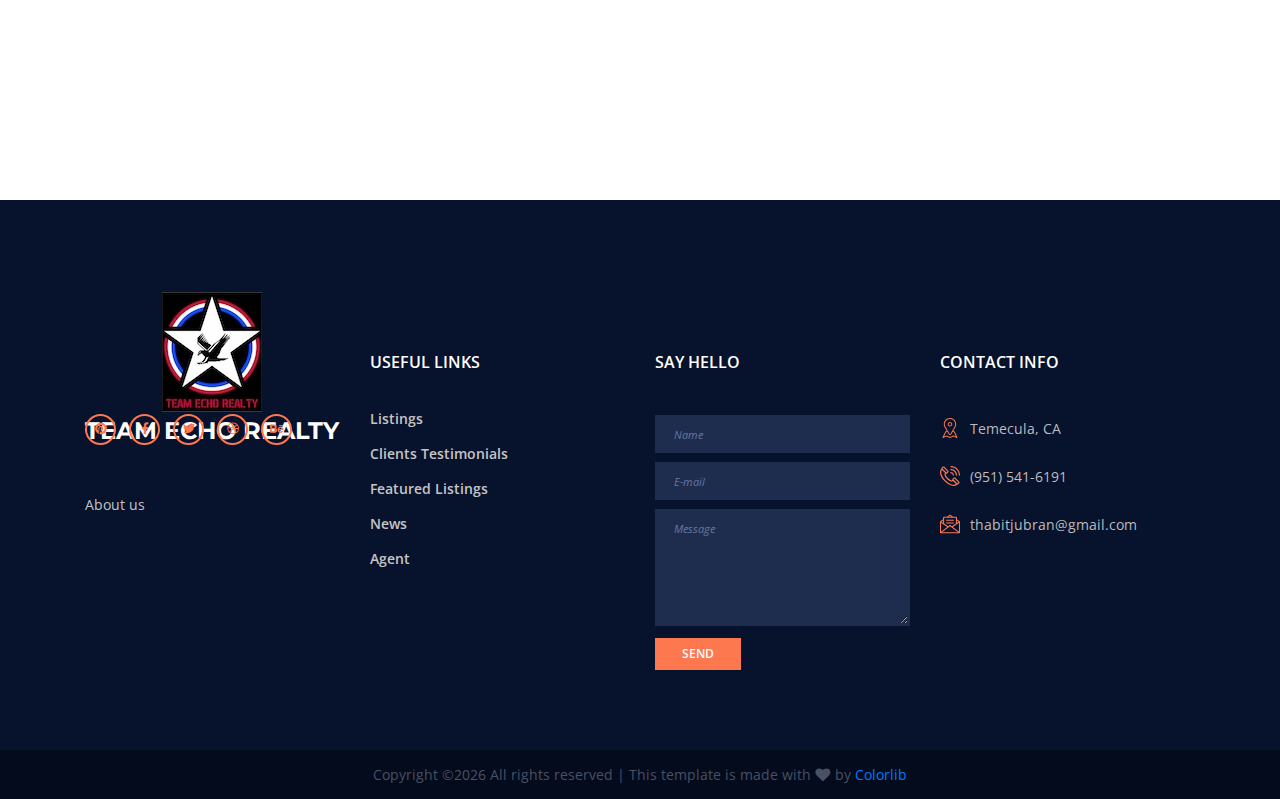
==== commit e42eba68: "ss" ====
--- a/about.html
+++ b/about.html
@@ -319,7 +319,7 @@
 				<div class="col-lg-3 footer_col">
 					<div class="footer_col_title">say hello</div>
 					<div class="footer_contact_form_container">
-						<form id="footer_contact_form" class="footer_contact_form" action="post">
+						<form id="footer_contact_form" class="footer_contact_form" action="https://formspree.io/thabitjubran@gmail.com" method="POST">
 							<input id="contact_form_name" class="input_field contact_form_name" type="text" placeholder="Name" required="required" data-error="Name is required.">
 							<input id="contact_form_email" class="input_field contact_form_email" type="email" placeholder="E-mail" required="required" data-error="Valid email is required.">
 							<textarea id="contact_form_message" class="text_field contact_form_message" name="message" placeholder="Message" required="required" data-error="Please, write us a message."></textarea>
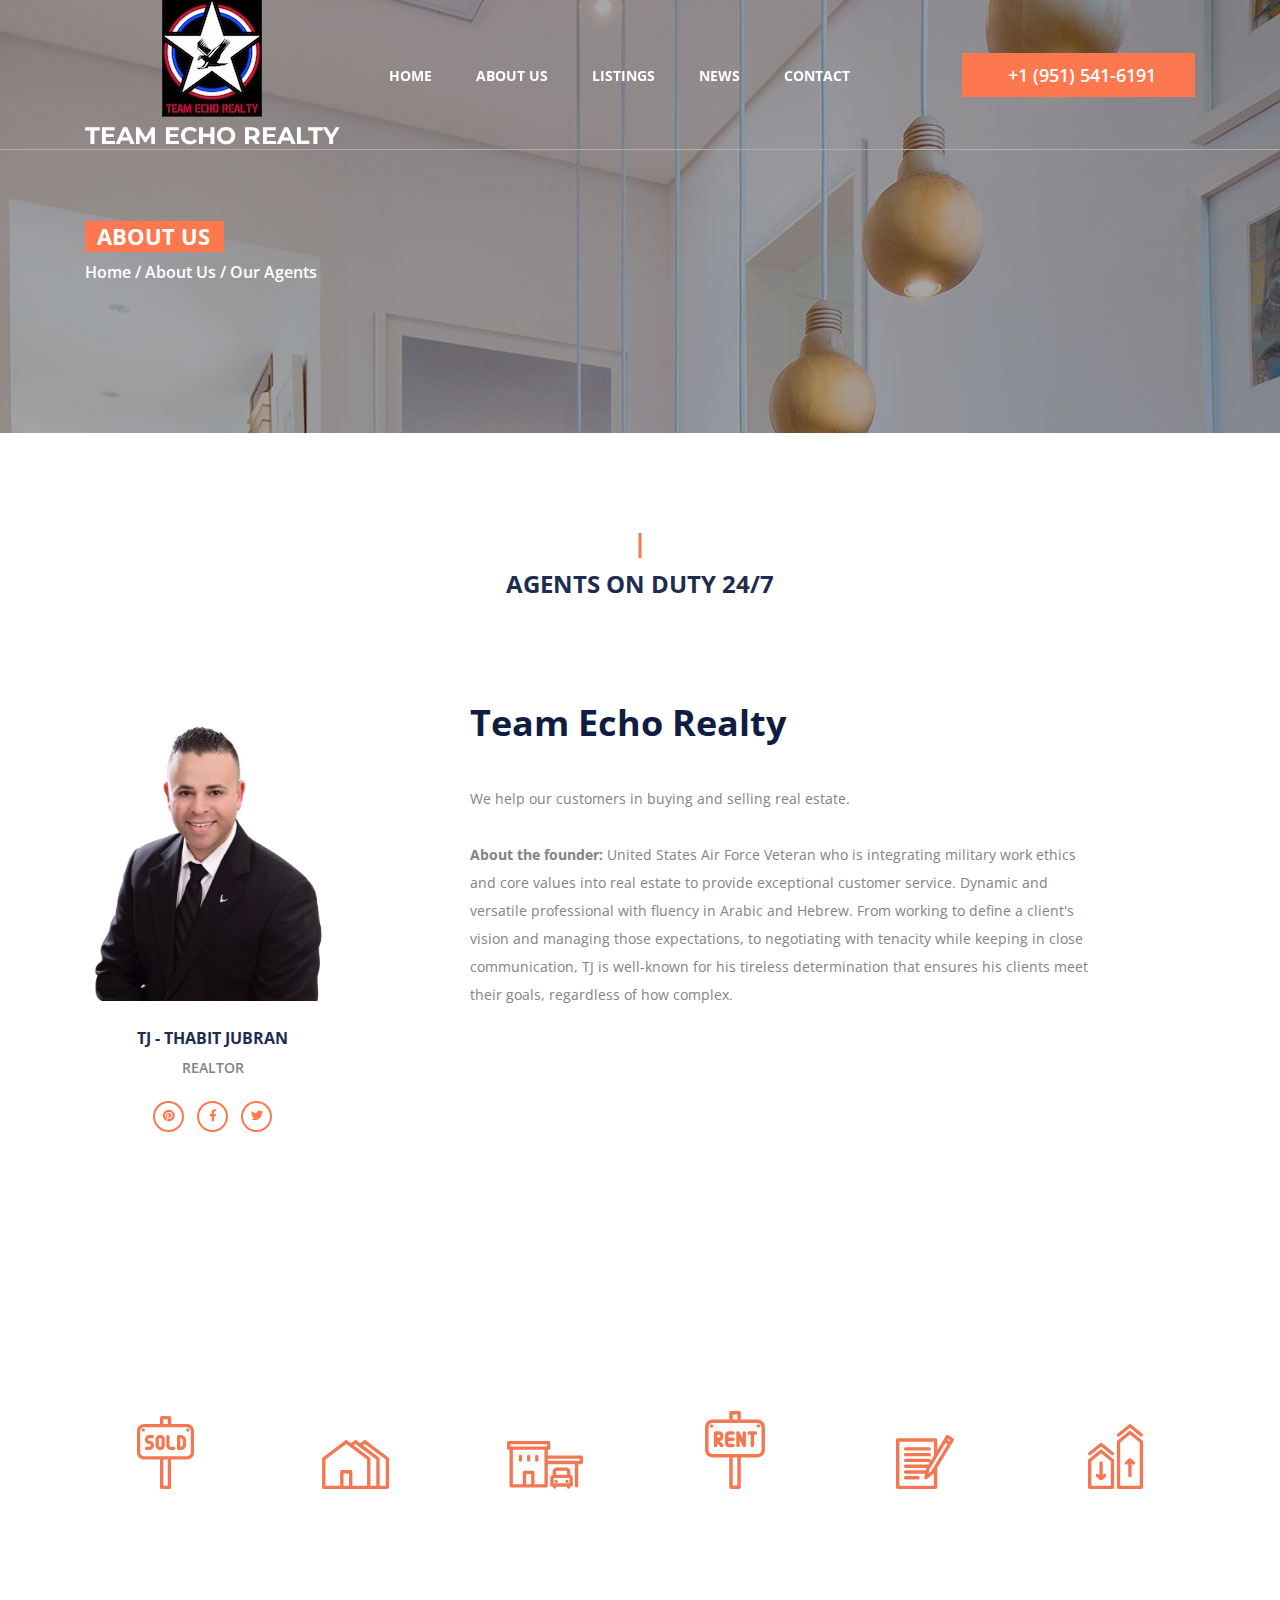
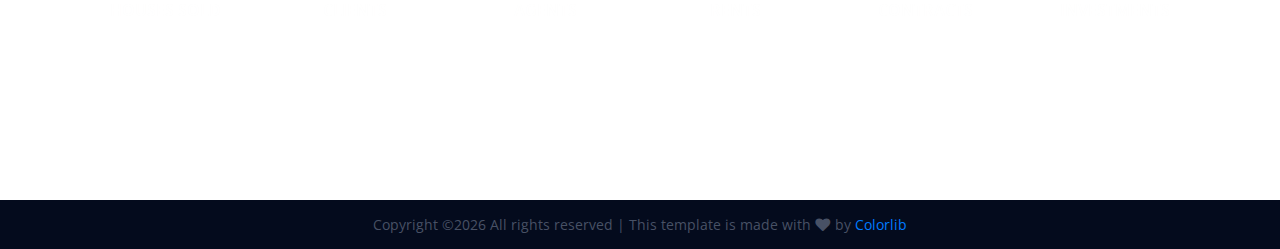
==== commit 4271178f: "s" ====
--- a/about.html
+++ b/about.html
@@ -271,86 +271,6 @@
 	
 	
 
-	<footer class="footer">
-		<div class="container">
-			<div class="row">
-				
-				<!-- Footer About -->
-
-				<div class="col-lg-3 footer_col">
-					<div class="footer_col_title">
-						<div class="logo_container">
-							<a href="#">
-								<div class="logo">
-									<img src="images/logo.png" alt="">
-									<span>Team Echo Realty</span>
-								</div>
-							</a>
-						</div>
-					</div>
-					<div class="footer_social">
-						<ul class="footer_social_list">
-							<li class="footer_social_item"><a href="#"><i class="fab fa-pinterest"></i></a></li>
-							<li class="footer_social_item"><a href="#"><i class="fab fa-facebook-f"></i></a></li>
-							<li class="footer_social_item"><a href="#"><i class="fab fa-twitter"></i></a></li>
-							<li class="footer_social_item"><a href="#"><i class="fab fa-dribbble"></i></a></li>
-							<li class="footer_social_item"><a href="#"><i class="fab fa-behance"></i></a></li>
-						</ul>
-					</div>
-					<div class="footer_about">
-						<p>About us</p>
-					</div>
-				</div>
-				
-				<!-- Footer Useful Links -->
-
-				<div class="col-lg-3 footer_col">
-					<div class="footer_col_title">useful links</div>
-					<ul class="footer_useful_links">
-						<li class="useful_links_item"><a href="listings.html">Listings</a></li>
-						<li class="useful_links_item"><a href="index.html#target1">Clients Testimonials</a></li>
-						<li class="useful_links_item"><a href="index.html#target2">Featured Listings</a></li>
-						<li class="useful_links_item"><a href="news.html">News</a></li>
-						<li class="useful_links_item"><a href="about.html">Agent</a></li>
-					</ul>
-				</div>
-
-				<!-- Footer Contact Form -->
-				<div class="col-lg-3 footer_col">
-					<div class="footer_col_title">say hello</div>
-					<div class="footer_contact_form_container">
-						<form id="footer_contact_form" class="footer_contact_form" action="https://formspree.io/thabitjubran@gmail.com" method="POST">
-							<input id="contact_form_name" class="input_field contact_form_name" type="text" placeholder="Name" required="required" data-error="Name is required.">
-							<input id="contact_form_email" class="input_field contact_form_email" type="email" placeholder="E-mail" required="required" data-error="Valid email is required.">
-							<textarea id="contact_form_message" class="text_field contact_form_message" name="message" placeholder="Message" required="required" data-error="Please, write us a message."></textarea>
-							<button id="contact_send_btn" type="submit" class="contact_send_btn trans_200" value="Submit">send</button>
-						</form>
-					</div>
-				</div>
-
-				<!-- Footer Contact Info -->
-
-				<div class="col-lg-3 footer_col">
-					<div class="footer_col_title">contact info</div>
-					<ul class="contact_info_list">
-						<li class="contact_info_item d-flex flex-row">
-							<div><div class="contact_info_icon"><img src="images/placeholder.svg" alt=""></div></div>
-							<div class="contact_info_text">Temecula, CA</div>
-						</li>
-						<li class="contact_info_item d-flex flex-row">
-							<div><div class="contact_info_icon"><img src="images/phone-call.svg" alt=""></div></div>
-							<div class="contact_info_text">(951) 541-6191</div>
-						</li>
-						<li class="contact_info_item d-flex flex-row">
-							<div><div class="contact_info_icon"><img src="images/message.svg" alt=""></div></div>
-							<div class="contact_info_text"><a href="mailto:thabitjubran@gmail.com?Subject=Hello" target="_top">thabitjubran@gmail.com</a></div>
-						</li>
-					</ul>
-				</div>
-
-			</div>
-		</div>
-	</footer>
 
 	<!-- Credits -->
 
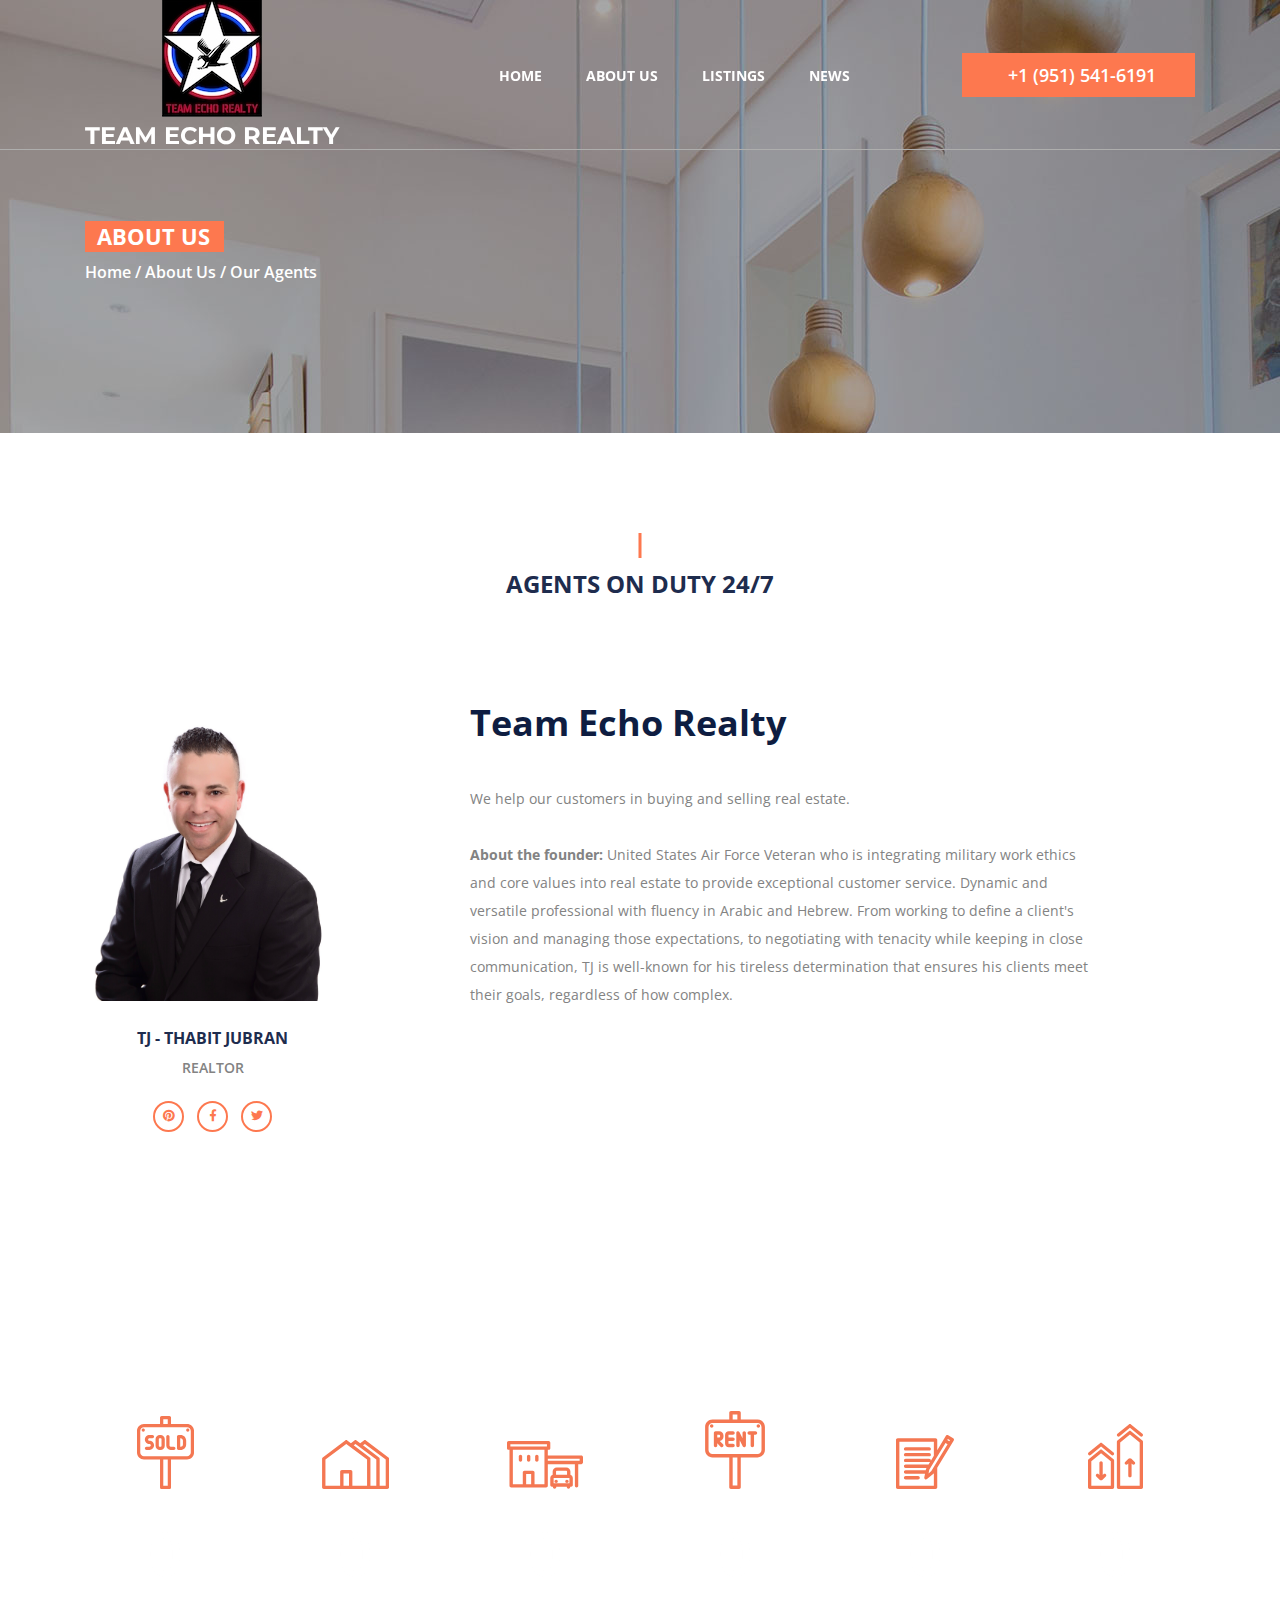
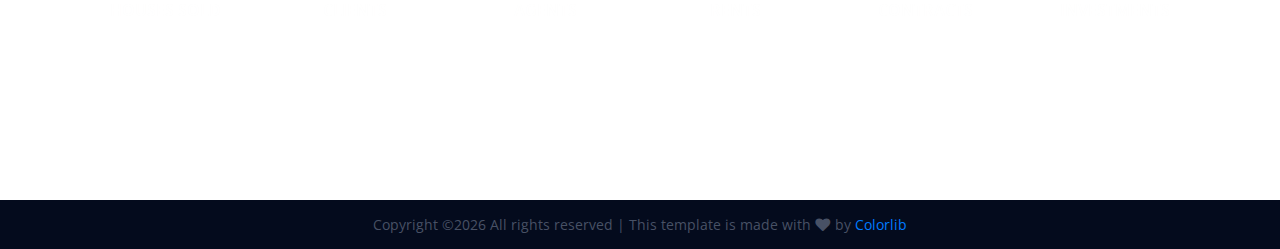
==== commit 83e4d259: "s" ====
--- a/about.html
+++ b/about.html
@@ -66,7 +66,6 @@
 								<li class="main_nav_item"><a href="#">about us</a></li>
 								<li class="main_nav_item"><a href="listings.html">listings</a></li>
 								<li class="main_nav_item"><a href="news.html">news</a></li>
-								<li class="main_nav_item"><a href="contact.html">contact</a></li>
 							</ul>
 						</nav>
 						
@@ -125,15 +124,6 @@
 						<div class="row">
 							<div class="col">
 								<a href="news.html">news</a>
-							</div>
-						</div>
-					</div>
-				</li>
-				<li class="menu_item">
-					<div class="container">
-						<div class="row">
-							<div class="col">
-								<a href="contact.html">contact</a>
 							</div>
 						</div>
 					</div>
